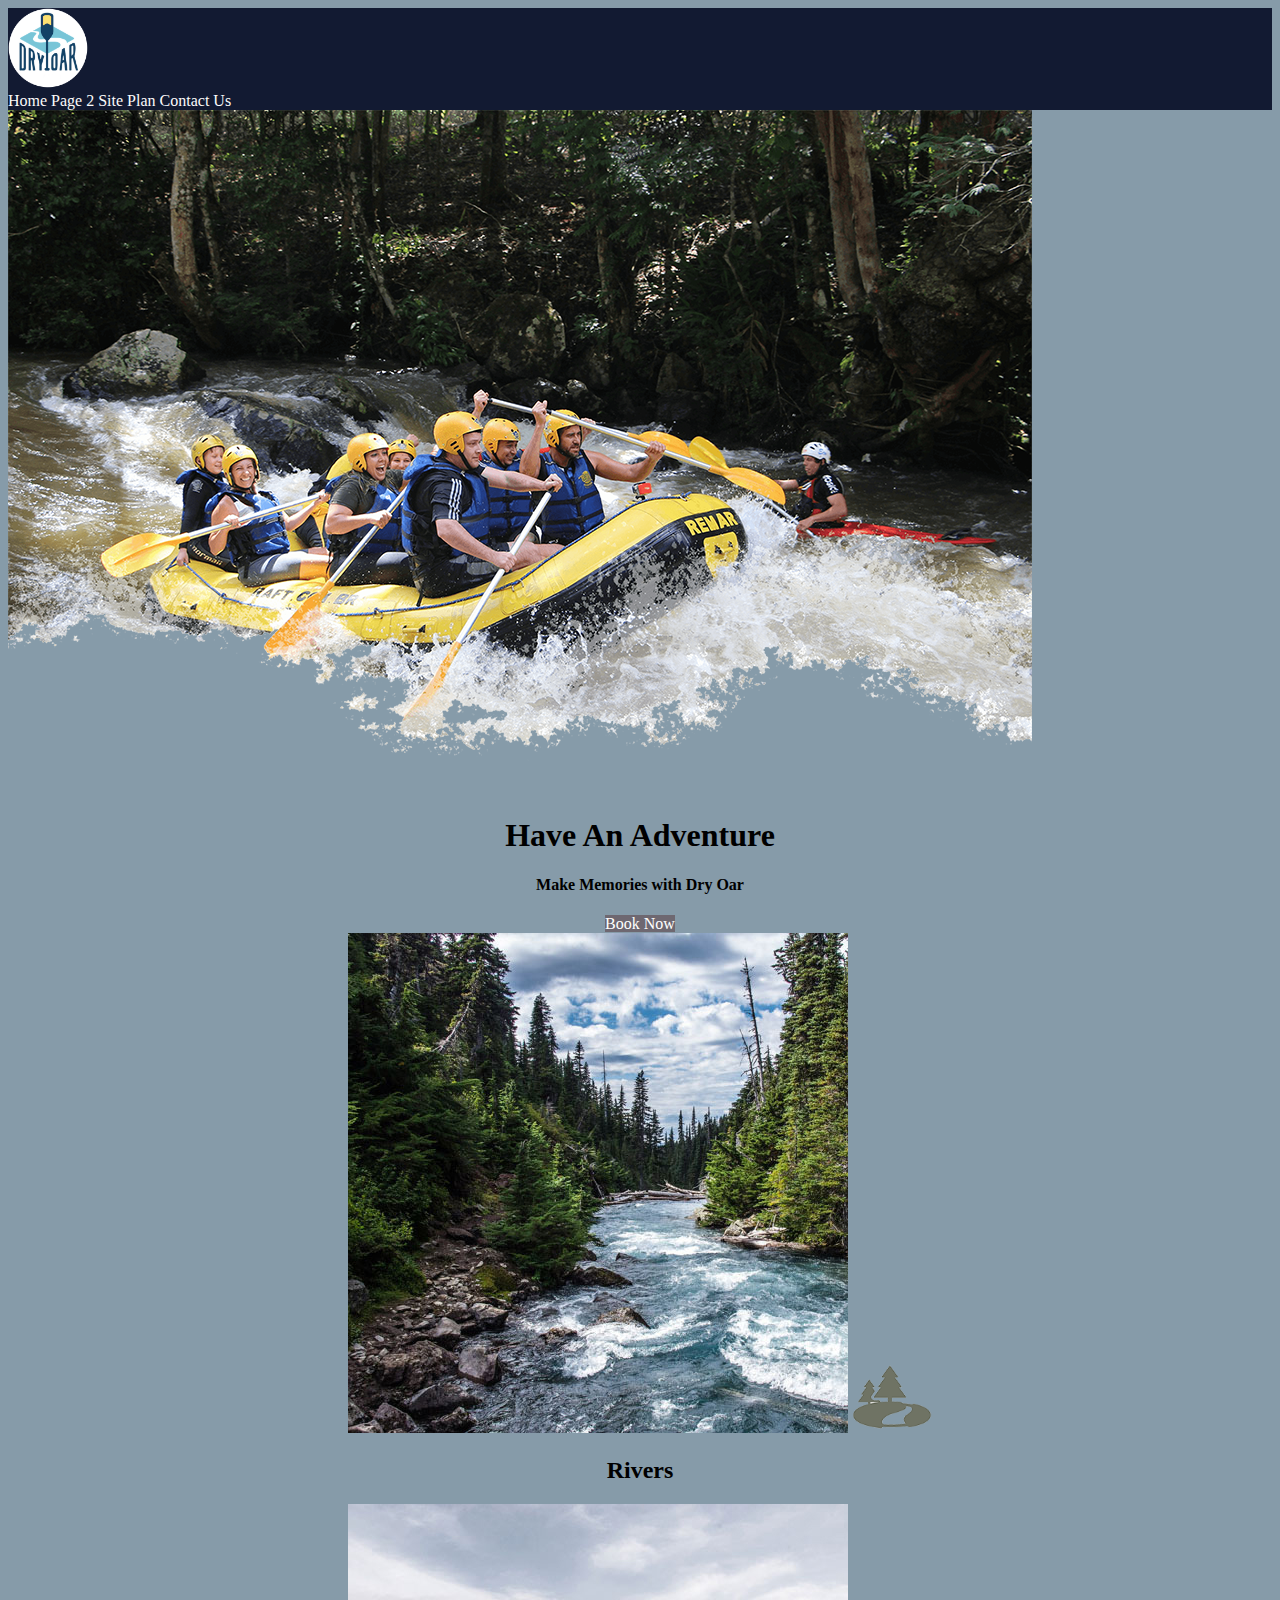
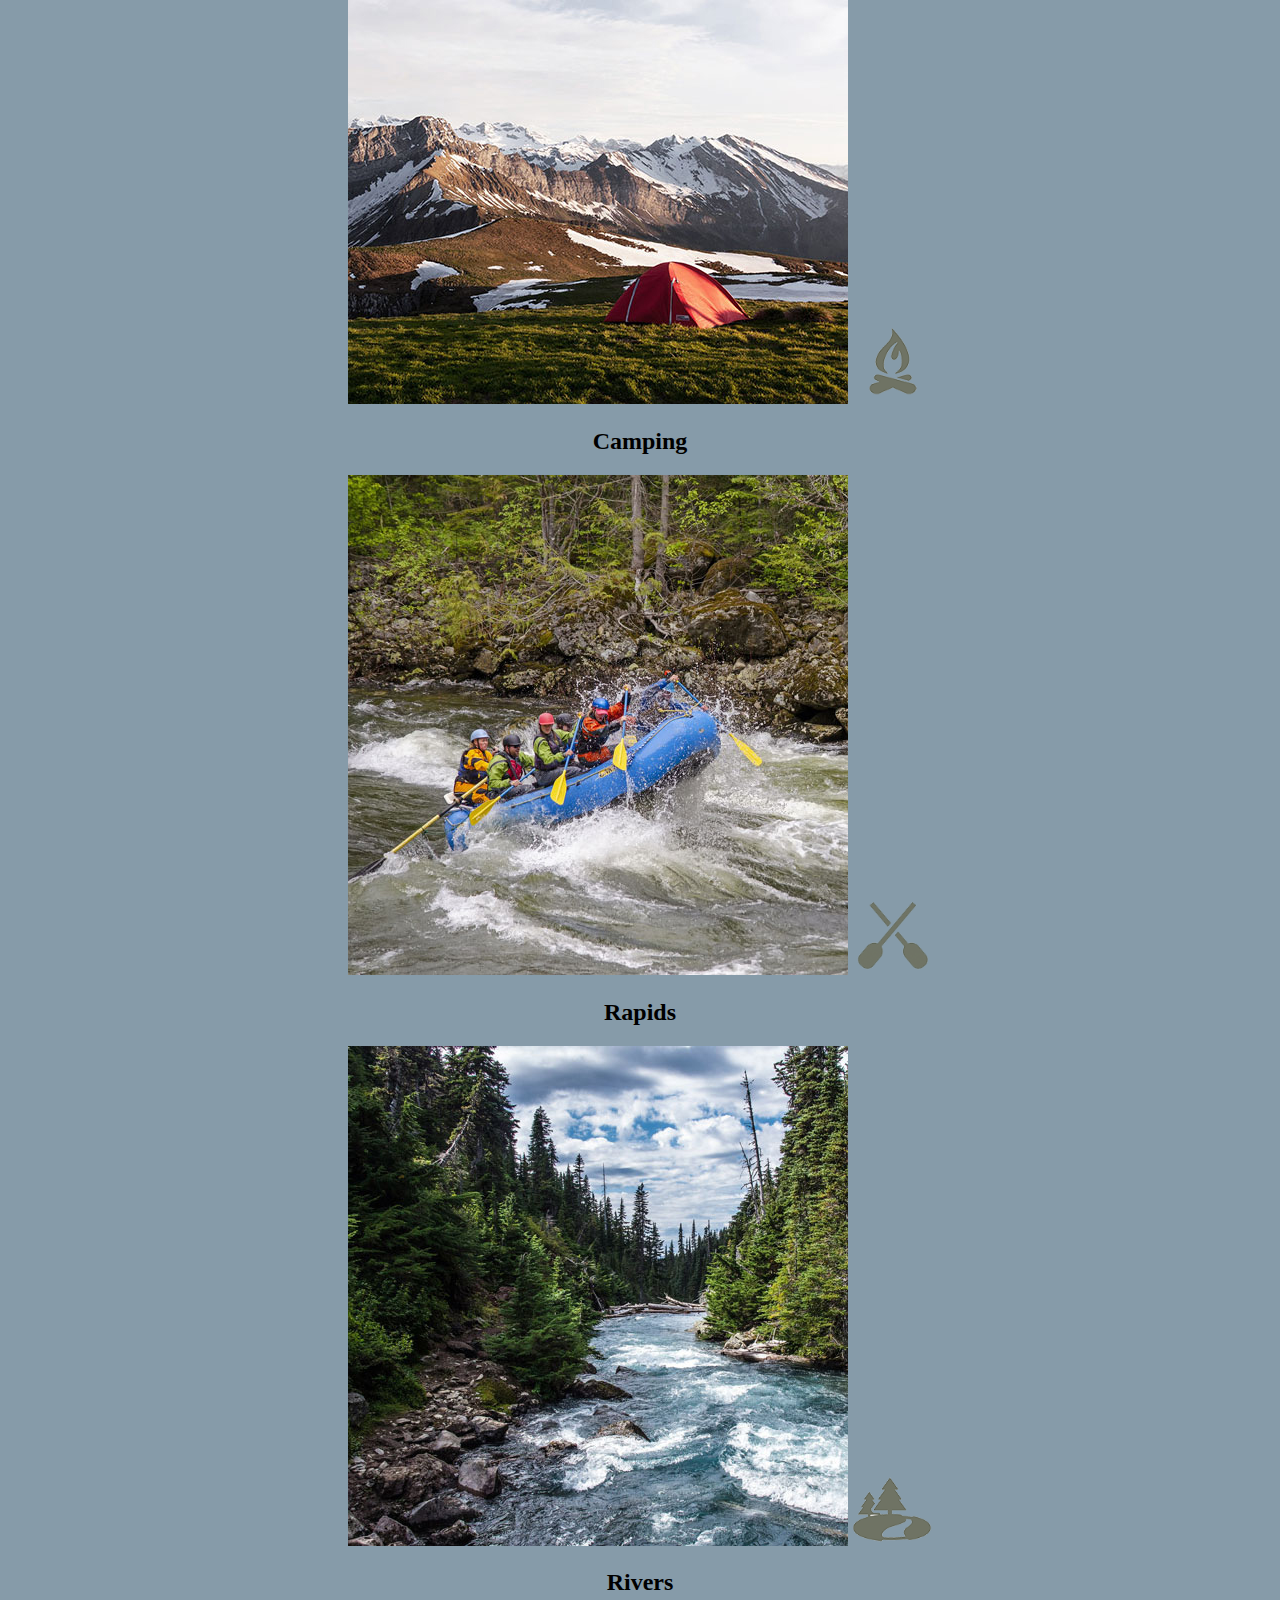
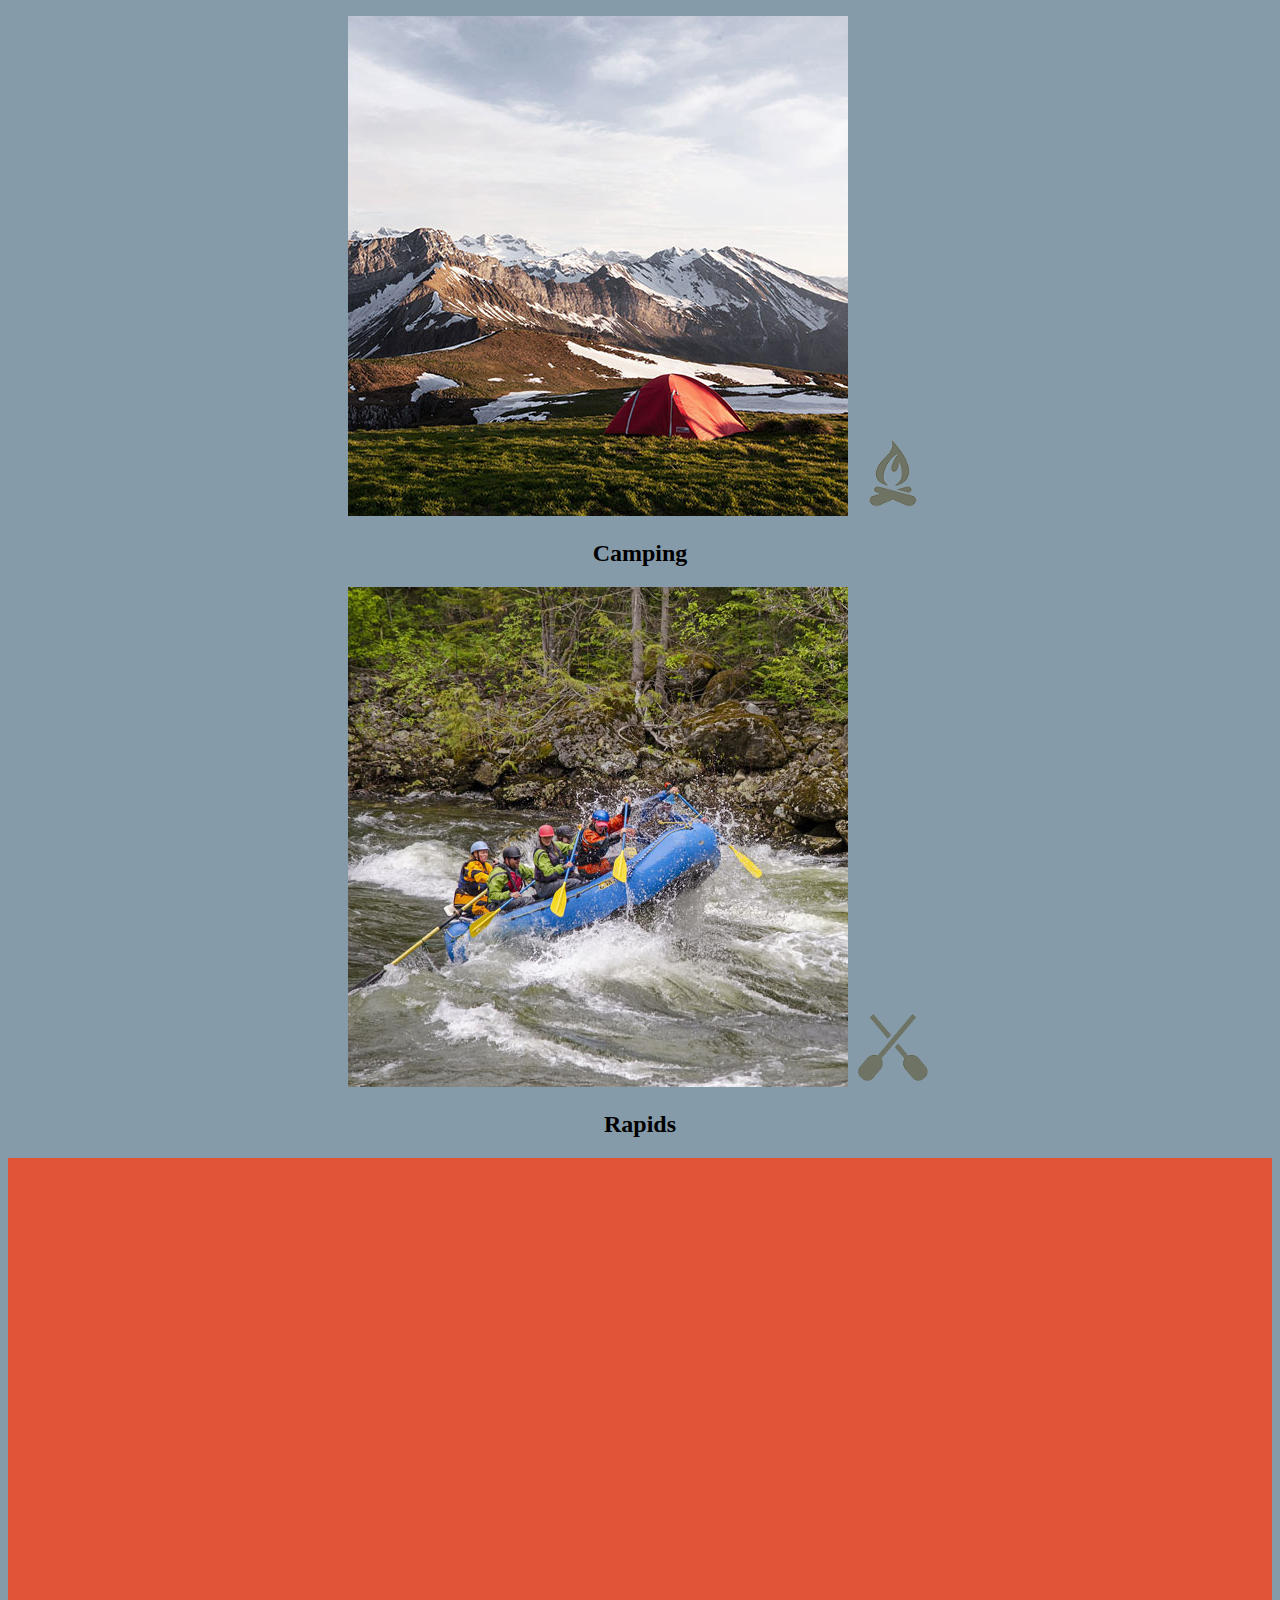
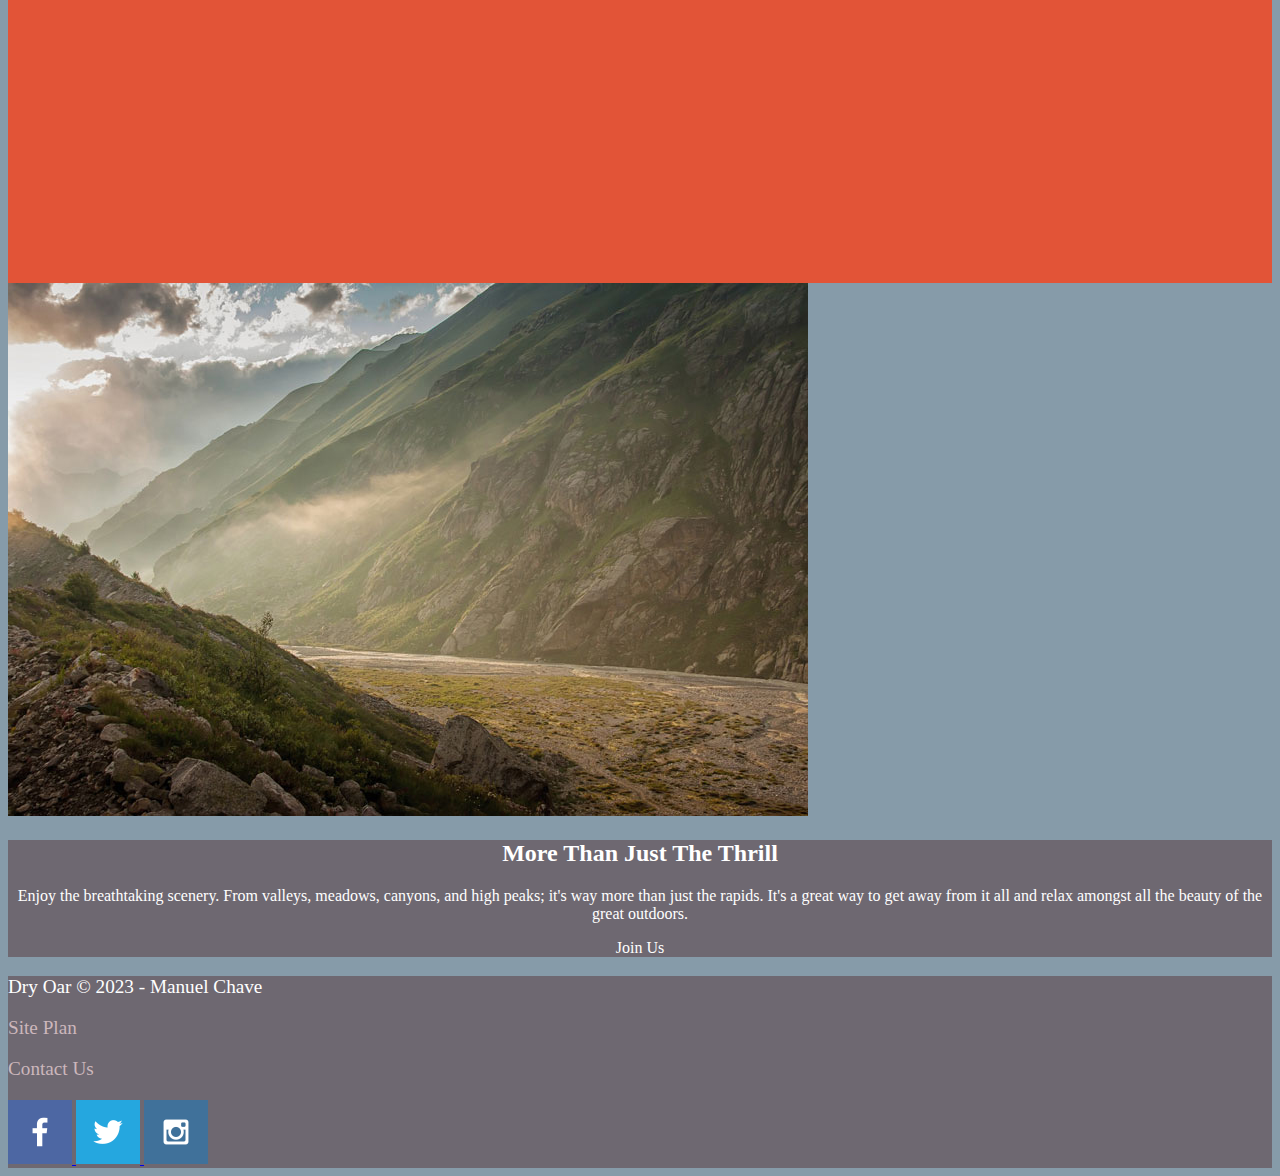
==== wwr/index.html @ c089b88a "add same conten at html and css" ====
<!DOCTYPE html>
<html lang="en">
<head>
    <meta charset="UTF-8">
    <meta http-equiv="X-UA-Compatible" content="IE=edge">
    <meta name="viewport" content="width=device-width, initial-scale=1.0">
    <title> Whitewater Rafting Vacations | Dry Oar Boating | Home </title>
    <link rel="stylesheet" href="styles/style.css">
</head>
<body>
   
        <div id="content">
        <!-- Header and nav -->
<header>
    <a id="logo_link" href="index.html">
        <img class="logo" src="images/logo.png" alt="Dry Oar Logo">
    </a>
    <nav>
        <a href="index.html">Home</a>
        <a href="#">Page 2</a>
        <a href="site-plan-rafting.html">Site Plan</a>
        <a href="contactus.html">Contact Us</a>
    </nav>
</header>
                        <!-- hero section -->
<div id="hero">
    <div id="hero-box">
        <img id="hero-img" src="images/hero.png" alt="People enjoying white water rafting">
    </div>

    <section id="hero-msg">
        <h1 class="home-title">Have An Adventure</h1>
        <h4>Make Memories with Dry Oar </h4>
        <div class='button-box'>
            <a class='book' href="contactus.html">Book Now</a>
        </div>
    </section>
</div>
               <!-- main cards and grids -->
<main class="home-grid">  
    <section class="rivers-card">
        <img class="card-img" src="images/rivers.jpg" alt="river in forest">
        <img class="icon" src="images/river_icon.png" alt="river icon">
        <h2>Rivers</h2>
    </section>
    <section class="camping-card">
        <img class="card-img" src="images/camping.jpg" alt="tent in mountains">
        <img class="icon" src="images/fire_icon.png" alt="fire icon">
        <h2>Camping</h2>
    </section>
    <section class="rapids-card">
        <img class="card-img" src="images/rapids.jpg" alt="rafting boat">
        <img class="icon" src="images/oars.png" alt="oars icon">
        <h2>Rapids</h2>
    </section>
</main>
<!-- Below the card sections we will have an <img> and a <section> containing an <h2>, <p>, and <a> with the classes and attributes as shown below:

Again, feel free to change the title, paragraph, and button to say whatever you want it to. -->

                                   <!-- main cards and grids -->
<main class="home-grid">
    <section class="rivers-card">
        <img class="card-img" src="images/rivers.jpg" alt="river in forest">
        <img class="icon" src="images/river_icon.png" alt="river icon">
        <h2>Rivers</h2>
    </section>
    <section class="camping-card">
        <img class="card-img" src="images/camping.jpg" alt="tent in mountains">
        <img class="icon" src="images/fire_icon.png" alt="fire icon">
        <h2>Camping</h2>
    </section>
    <section class="rapids-card">
        <img class="card-img" src="images/rapids.jpg" alt="rafting boat">
        <img class="icon" src="images/oars.png" alt="oars icon">
        <h2>Rapids</h2>
    </section>
    <div id="background"></div>
    <img class="mountains" src="images/mountains.jpg" alt="Misty mountains">
    <section class="msg">
        <h2>More Than Just The Thrill</h2>
        <p>Enjoy the breathtaking scenery. From valleys, meadows, canyons, and high peaks; it's way more than just the rapids. It's a great way to get away from it all and relax amongst all the beauty of the great outdoors. </p>
        <a class='join' href="rivers.html">Join Us</a>
    </section>
</main>
              <!-- Section of footer -->
<footer>
    <p>Dry Oar &copy; 2023 - Manuel Chave</p>
    <p><a href="site-plan-rafting.html">Site Plan</a></p>
    <p><a href="contactus.html">Contact Us</a></p>
    <div class="social">
        <a href="https://web.facebook.com/profile.php?id=100006195347376" target="_blank">
            <img src="images/facebook.png" alt="fb icon">
        </a>
        <a href="https://twitter.com/ManuelChave23" target="_blank">
            <img src="images/twitter.png" alt="twitter icon">
        </a>
        <a href="https://www.instagram.com/manuel_saeny/" target="_blank">
            <img src="images/instagram.png" alt="instagram icon">
        </a>
    </div>
</footer>
 </div>               
</body>
</html>
---- wwr/styles/style.css ----
/* body section */
body{
    background-color: #869ba9;
}
/* header nava section */
header{
    background-color: #121a32;
}
nav{
    color: white;
}
nav a{
    text-align: center;
    color: #fcfbfb;
    text-decoration: none;
}
nav a:hover{
    background-color:#e25437;
}
.logo{
    width: 80px;
}
                  /* hero  and main  section*/
nav a ,#hero-msg h1, #hero-msg h4 ,.button-box ,main section{
                    text-align: center;
                }                 
.icon{
    width: 80px;
}
#hero-msg h4{

}

.book{
    text-decoration: none;
    color: white;
    background-color: #6e6871;
}
.book:hover{
    background-color: #e25437;
}

.join{
    text-decoration: none;
    color: white;
    background-color: #6e6871;
}
.join:hover{
    background-color: #e25437;
}
.msg{
    background-color: #6e6871;
    color: white;
}

#content{
    max-width: 1600px;
    margin: 0 auto;
}
nav a ,#hero-msg h1, #hero-msg h4 ,.button-box ,main section{
    text-align: center;
}

#background{
    height: 725px;
    background-color: #e25437;
}



                             /* Footer Section */
footer{
    background-color: #6e6871;
    color: white;
}
footer p{
    font-size: 1.2em;
}
footer p a{
    text-decoration: none;
    color:#ccb7bc;
}
footer p a:hover{
    text-decoration: underline;
}
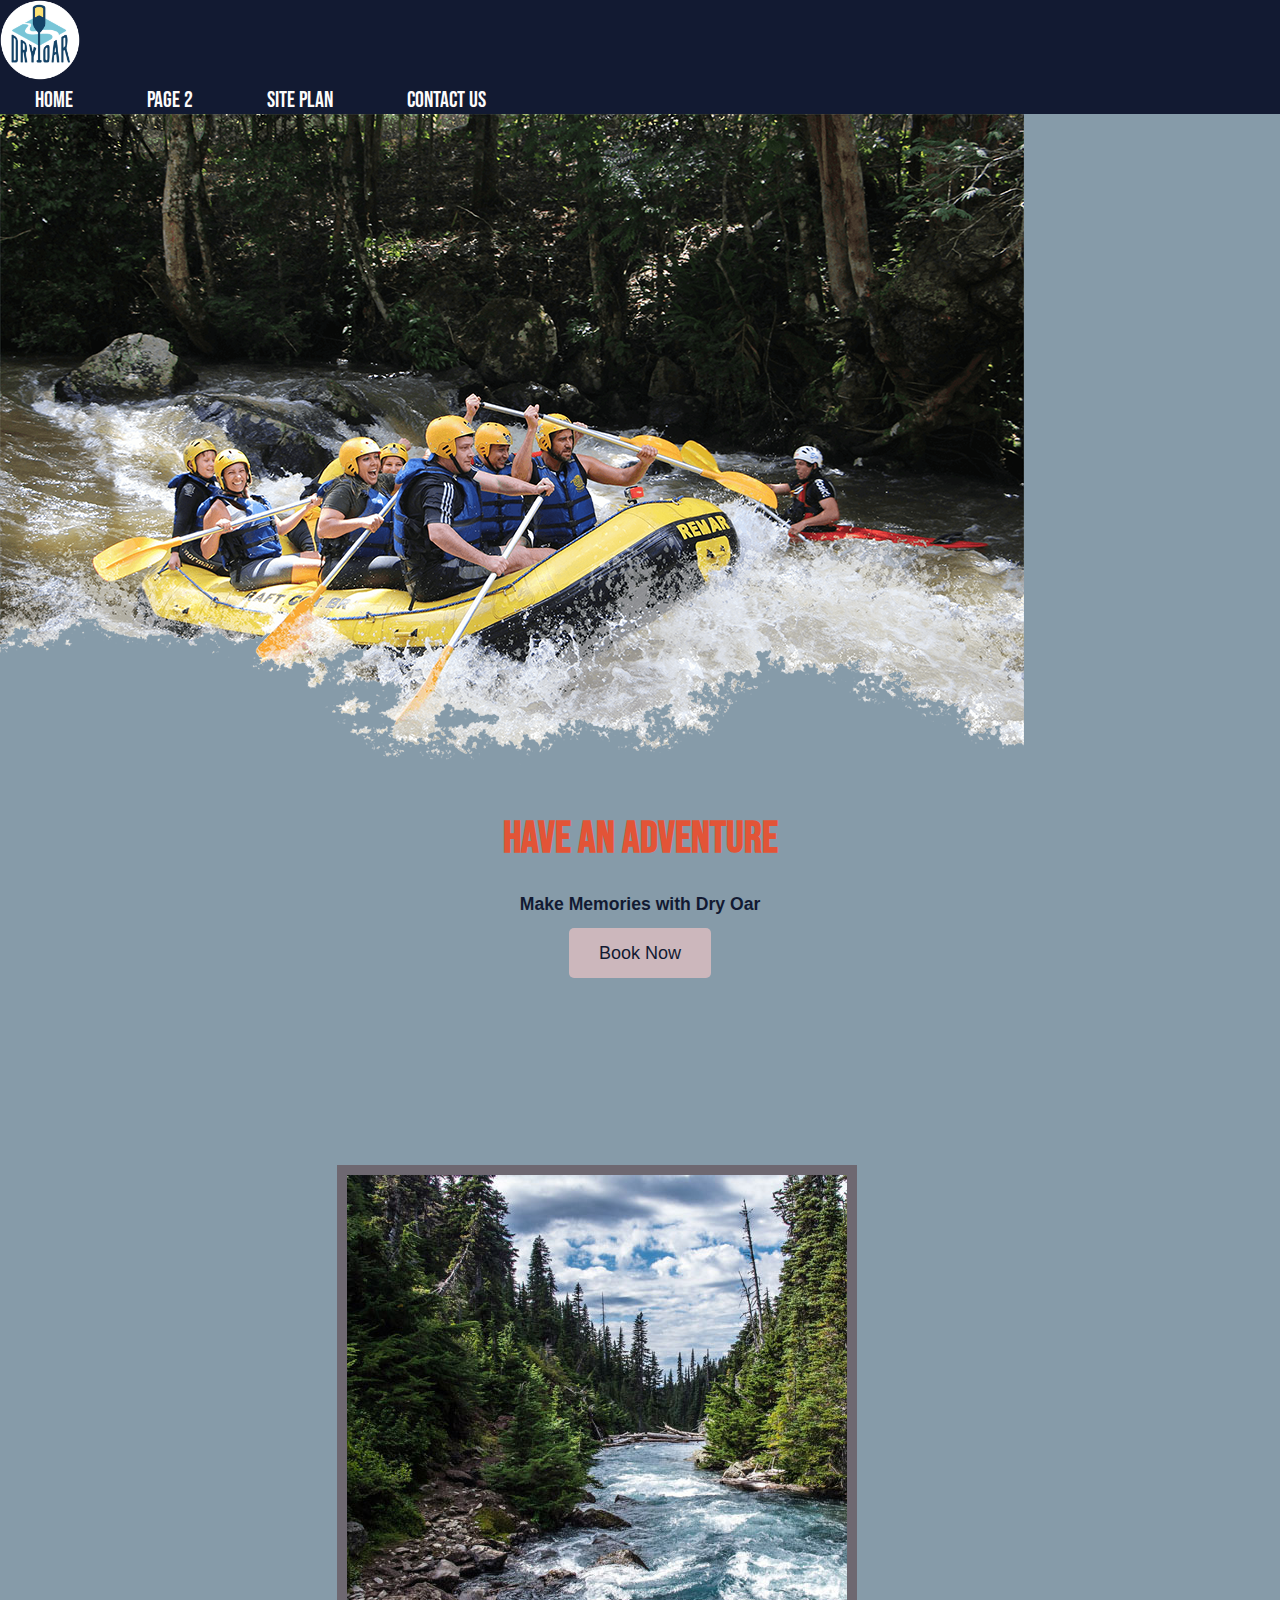
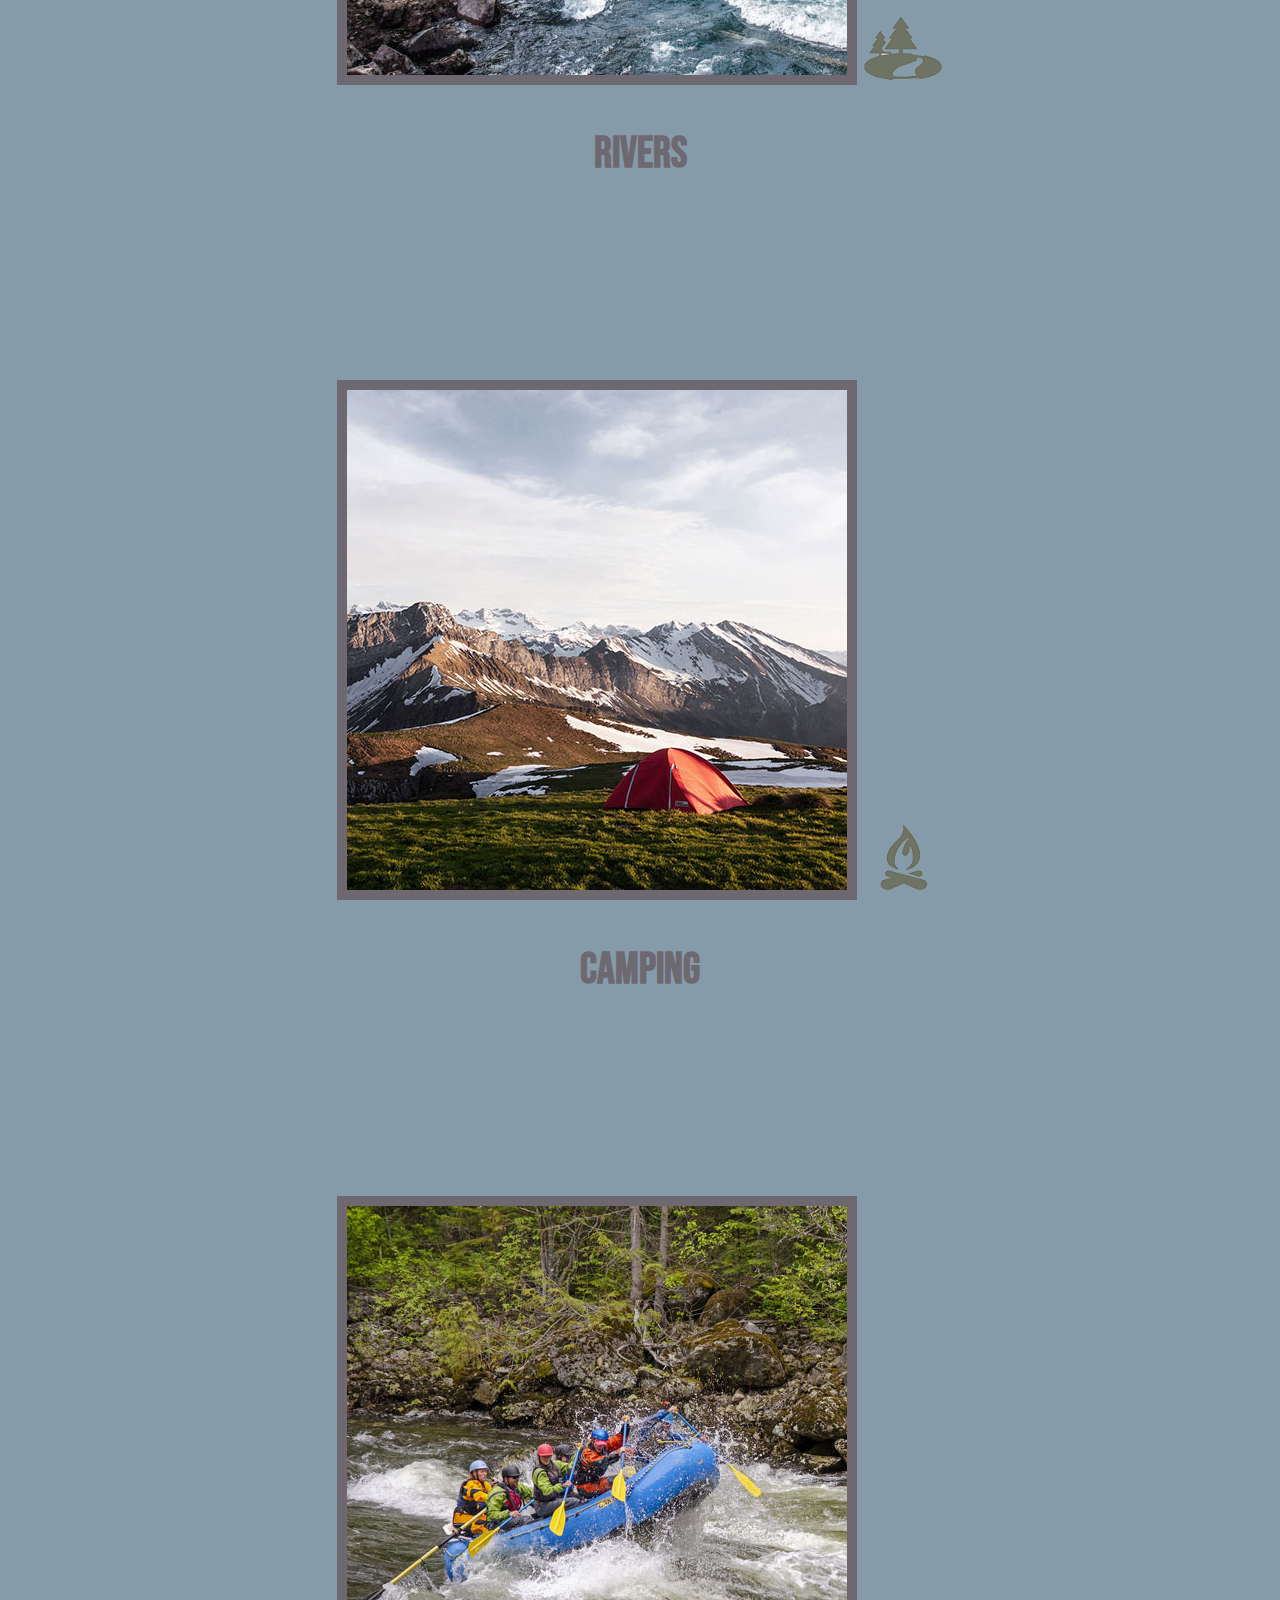
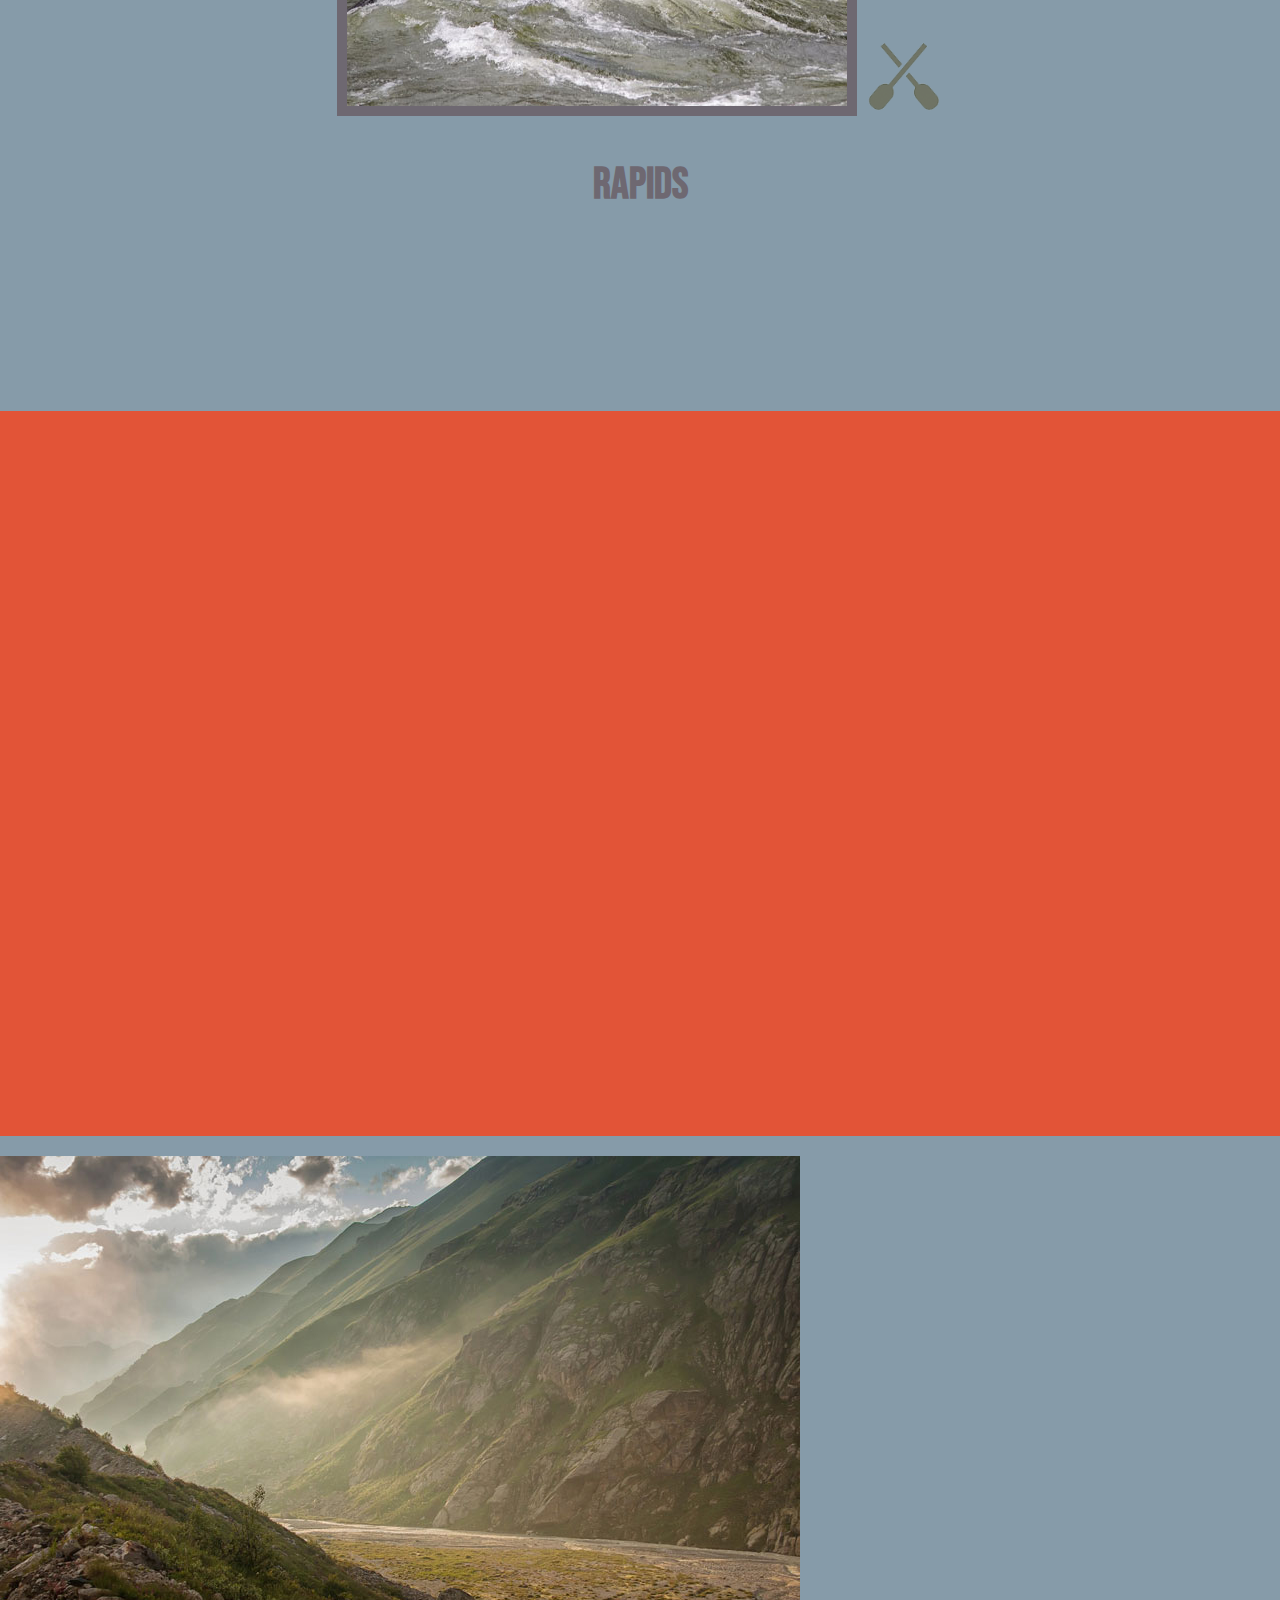
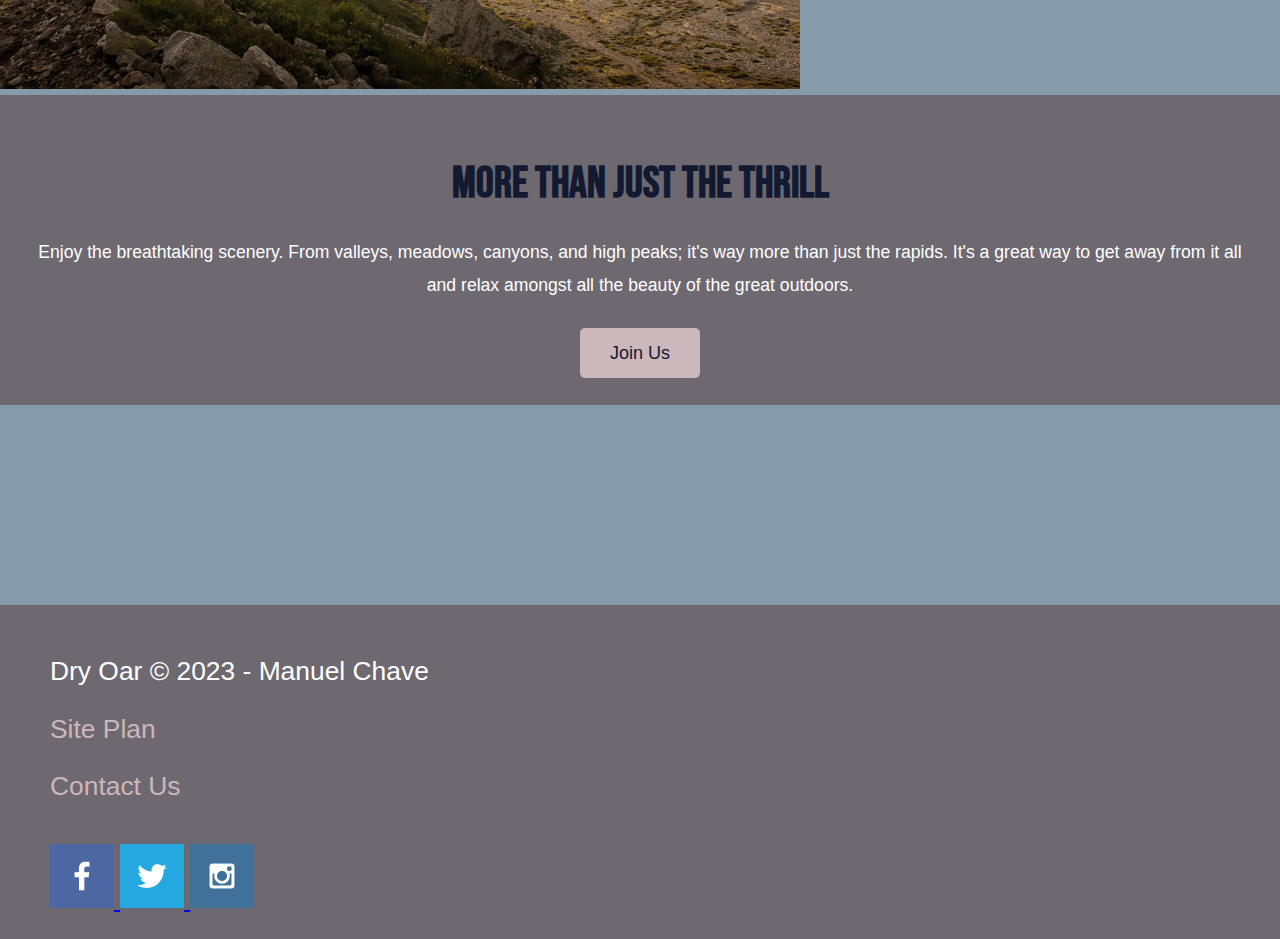
==== commit 07b945b9: "added same html and css code" ====
--- a/wwr/index.html
+++ b/wwr/index.html
@@ -18,7 +18,7 @@
     <nav>
         <a href="index.html">Home</a>
         <a href="#">Page 2</a>
-        <a href="site-plan-rafting.html">Site Plan</a>
+        <a href="site-plan-rafting.html" target="_blank">Site Plan</a>
         <a href="contactus.html">Contact Us</a>
     </nav>
 </header>
@@ -36,24 +36,7 @@
         </div>
     </section>
 </div>
-               <!-- main cards and grids -->
-<main class="home-grid">  
-    <section class="rivers-card">
-        <img class="card-img" src="images/rivers.jpg" alt="river in forest">
-        <img class="icon" src="images/river_icon.png" alt="river icon">
-        <h2>Rivers</h2>
-    </section>
-    <section class="camping-card">
-        <img class="card-img" src="images/camping.jpg" alt="tent in mountains">
-        <img class="icon" src="images/fire_icon.png" alt="fire icon">
-        <h2>Camping</h2>
-    </section>
-    <section class="rapids-card">
-        <img class="card-img" src="images/rapids.jpg" alt="rafting boat">
-        <img class="icon" src="images/oars.png" alt="oars icon">
-        <h2>Rapids</h2>
-    </section>
-</main>
+
 <!-- Below the card sections we will have an <img> and a <section> containing an <h2>, <p>, and <a> with the classes and attributes as shown below:
 
 Again, feel free to change the title, paragraph, and button to say whatever you want it to. -->
@@ -75,7 +58,9 @@
         <img class="icon" src="images/oars.png" alt="oars icon">
         <h2>Rapids</h2>
     </section>
+
     <div id="background"></div>
+
     <img class="mountains" src="images/mountains.jpg" alt="Misty mountains">
     <section class="msg">
         <h2>More Than Just The Thrill</h2>
--- a/wwr/styles/style.css
+++ b/wwr/styles/style.css
@@ -1,10 +1,18 @@
+@import url('https://fonts.googleapis.com/css2?family=Bebas+Neue&display=swap');
+
+  
   /* body section */
 body{
     background-color: #869ba9;
+    font-family: Verdana, Geneva, Tahoma, sans-serif;
+    font-size: 22px;
+    margin: 0;
+    padding: 0;
 }
 /* header nava section */
 header{
     background-color: #121a32;
+    font-family: 'Bebas Neue', cursive;
 }
 nav{
     color: white;
@@ -13,6 +21,8 @@
     text-align: center;
     color: #fcfbfb;
     text-decoration: none;
+    padding: 35px;
+
 }
 nav a:hover{
     background-color:#e25437;
@@ -20,37 +30,66 @@
 .logo{
     width: 80px;
 }
+#logo_link{
+    padding-top: 5px;
+}
                   /* hero  and main  section*/
 nav a ,#hero-msg h1, #hero-msg h4 ,.button-box ,main section{
                     text-align: center;
-                }                 
+                }  
+  .rivers-card, .camping-card, .rapids-card{
+    margin: 200px 0;
+  } 
+  .card-img{
+    border: 10px solid #6e6871;
+  }                             
 .icon{
     width: 80px;
+    padding-top: 10px;
 }
 #hero-msg h4{
-
+    color: #121a32;
+    font-size: .8em;
 }
-
-.book{
+main section h2{
+    font-family: 'Bebas Neue', cursive ;
+    font-size: 2em;
+    color:#6e6871;
+}
+.home-title{
+    font-family:'Bebas Neue', cursive; 
+    font-size: 2em;
+    margin-top: 10px;
+    color:#e25437;
+}
+.book, .join{
     text-decoration: none;
-    color: white;
-    background-color: #6e6871;
+    color: #121a32;
+    background-color: #ccb7bc;
+    font-size: 18px;
+    margin-top: 50px;
+    padding: 15px 30px;
+    border-radius: 5px;
 }
 .book:hover{
     background-color: #e25437;
 }
 
-.join{
-    text-decoration: none;
-    color: white;
-    background-color: #6e6871;
-}
 .join:hover{
     background-color: #e25437;
 }
 .msg{
     background-color: #6e6871;
     color: white;
+    line-height: 1.5em;
+    padding: 35px;
+}
+.msg h2{
+    color: #121a32;
+}
+.msg p{
+    font-size: .8em;
+    padding-bottom: 15px;
 }
 
 #content{
@@ -60,10 +99,13 @@
 nav a ,#hero-msg h1, #hero-msg h4 ,.button-box ,main section{
     text-align: center;
 }
-
+main section img {
+    box-sizing: border-box;
+}
 #background{
     height: 725px;
     background-color: #e25437;
+    margin-bottom: 20px;
 }
 
 
@@ -72,6 +114,8 @@
 footer{
     background-color: #6e6871;
     color: white;
+    padding: 25px 50px;
+    margin-top: 200px;
 }
 footer p{
     font-size: 1.2em;
@@ -83,5 +127,8 @@
 footer p a:hover{
     text-decoration: underline;
 }
+footer .social img{
+    padding-top: 15px;
+}
 
 
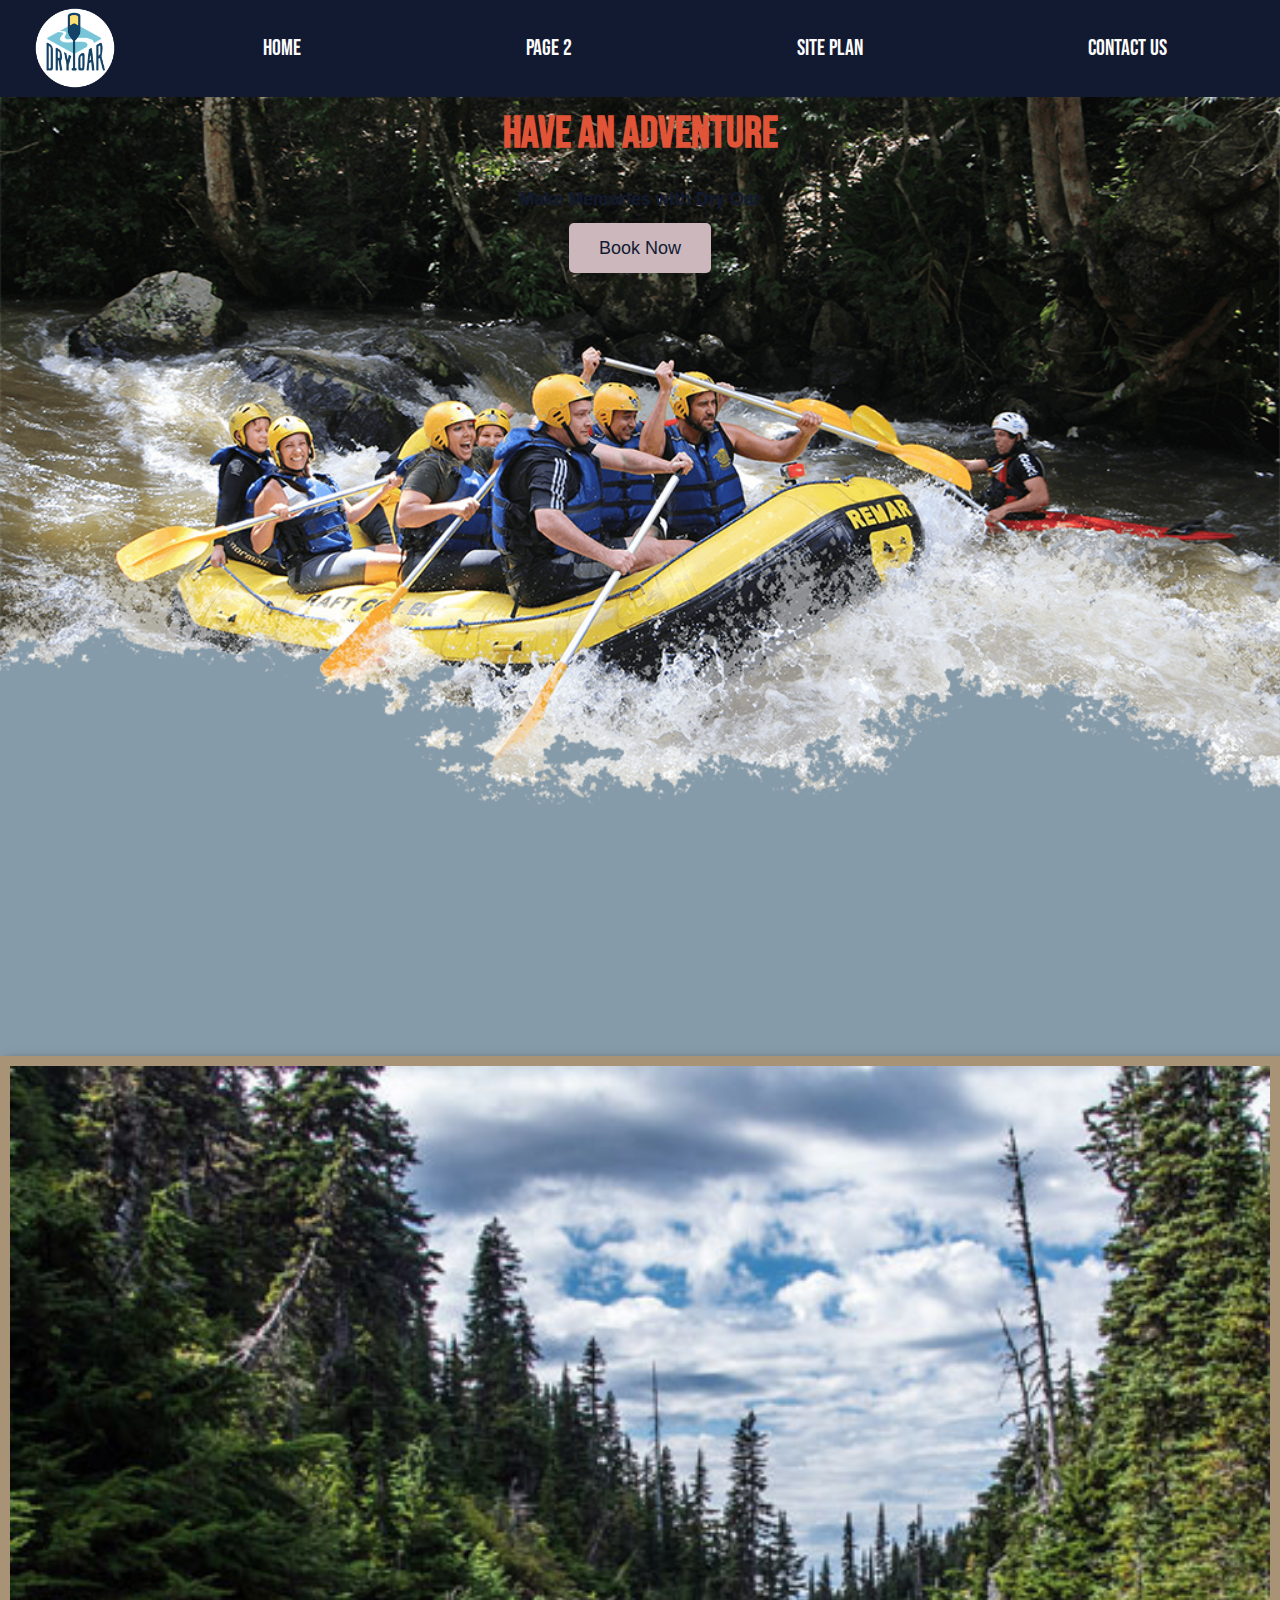
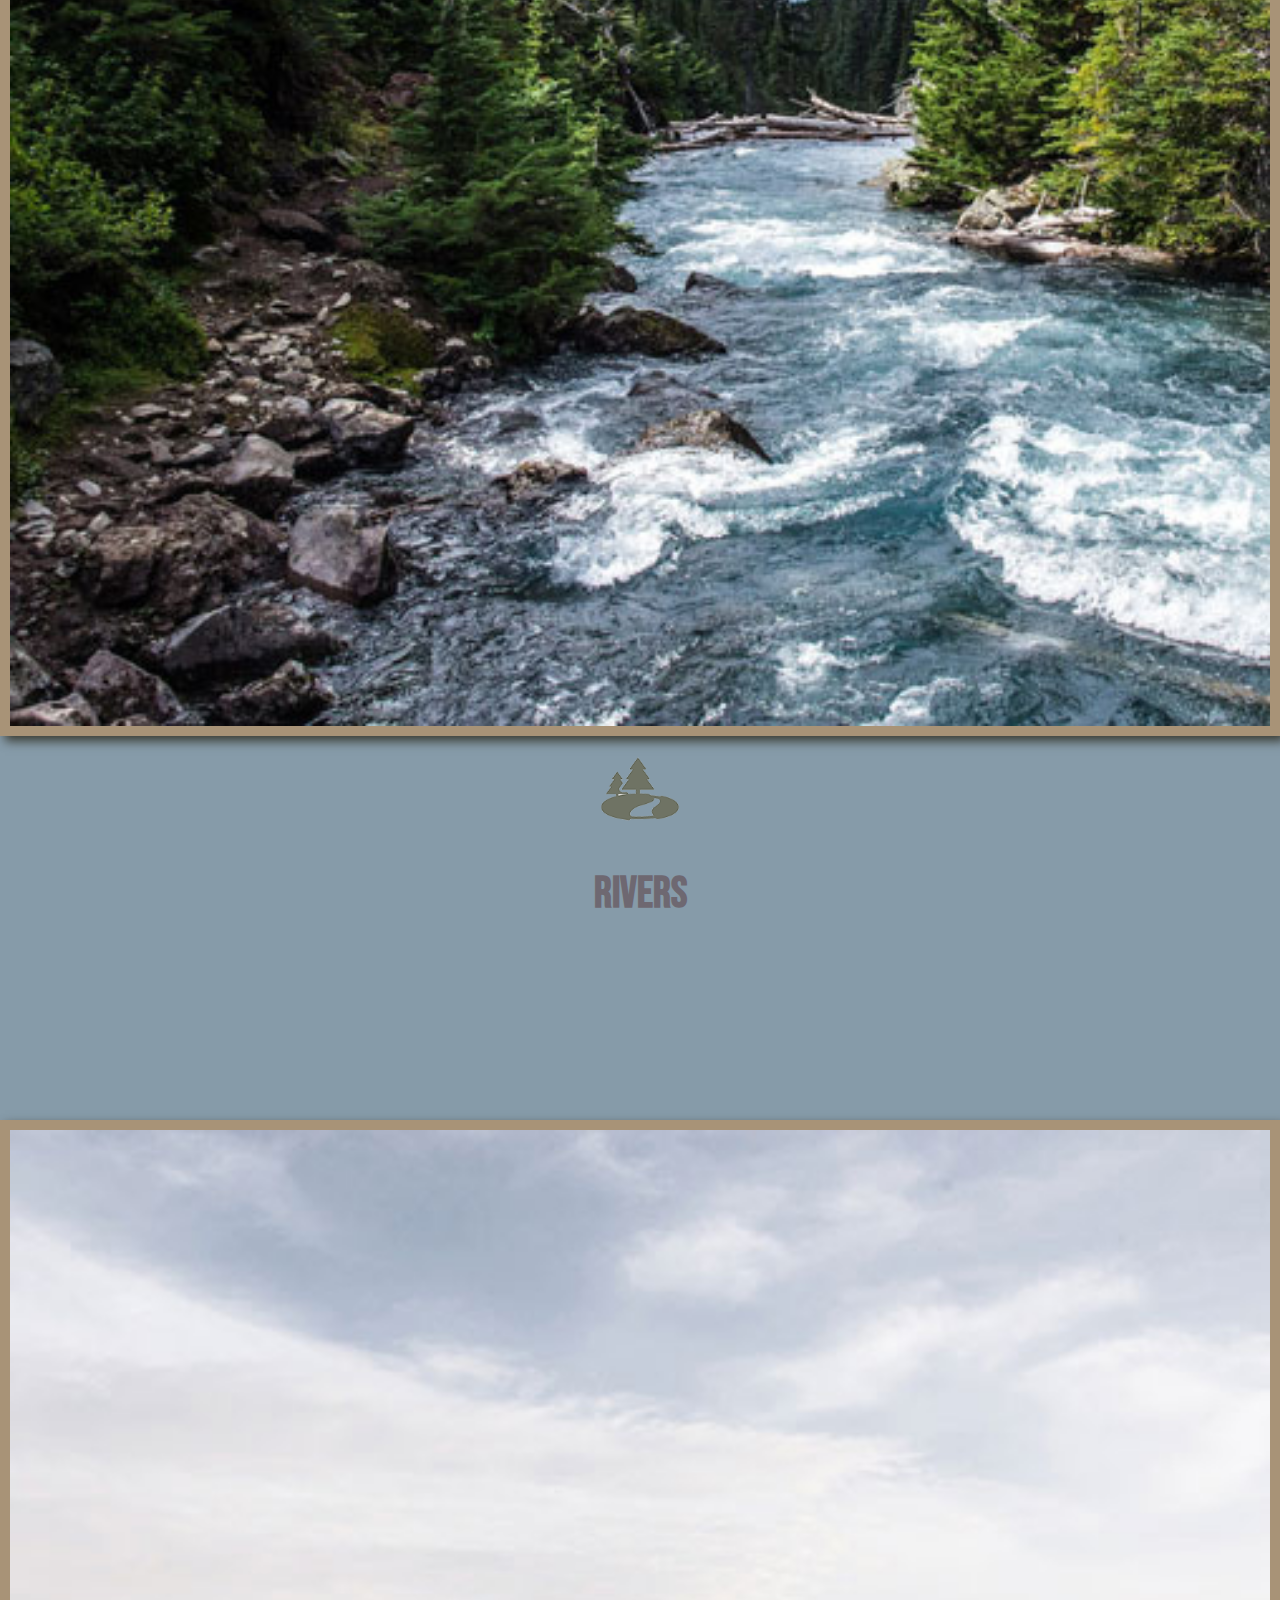
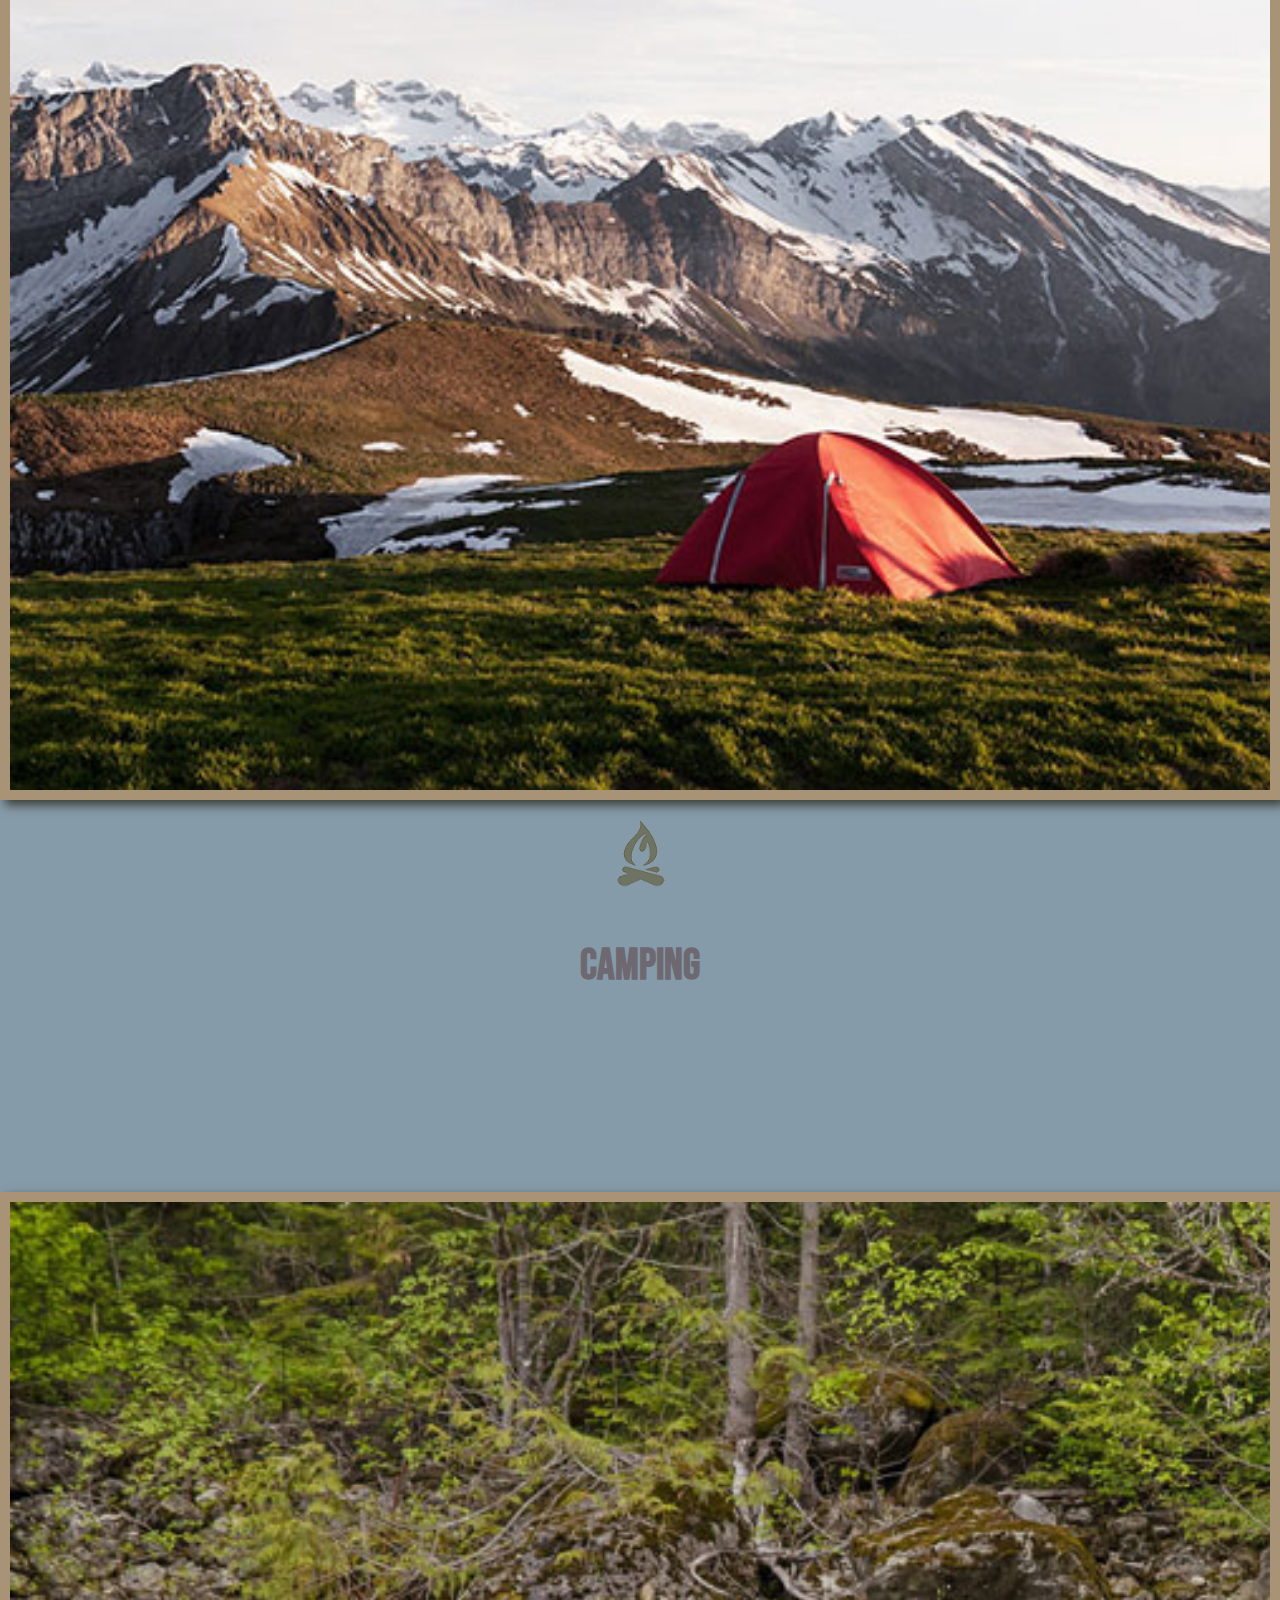
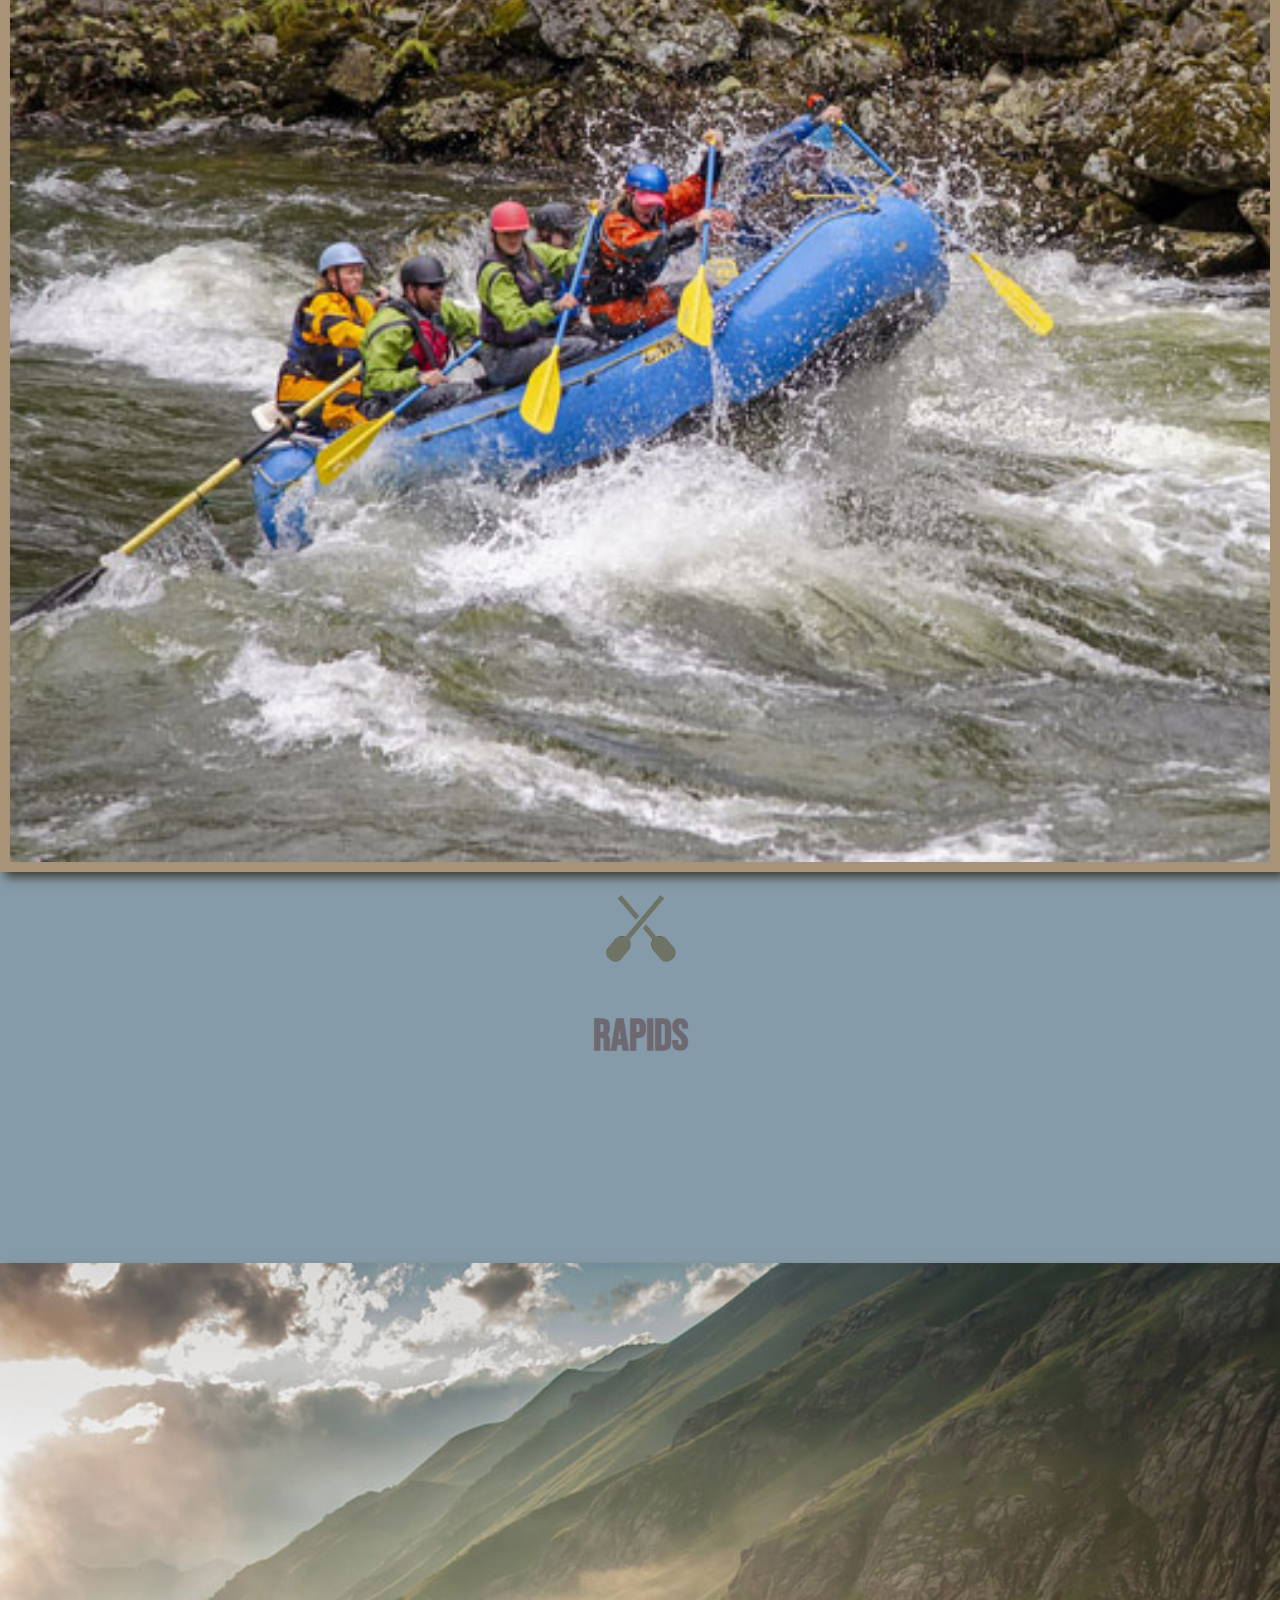
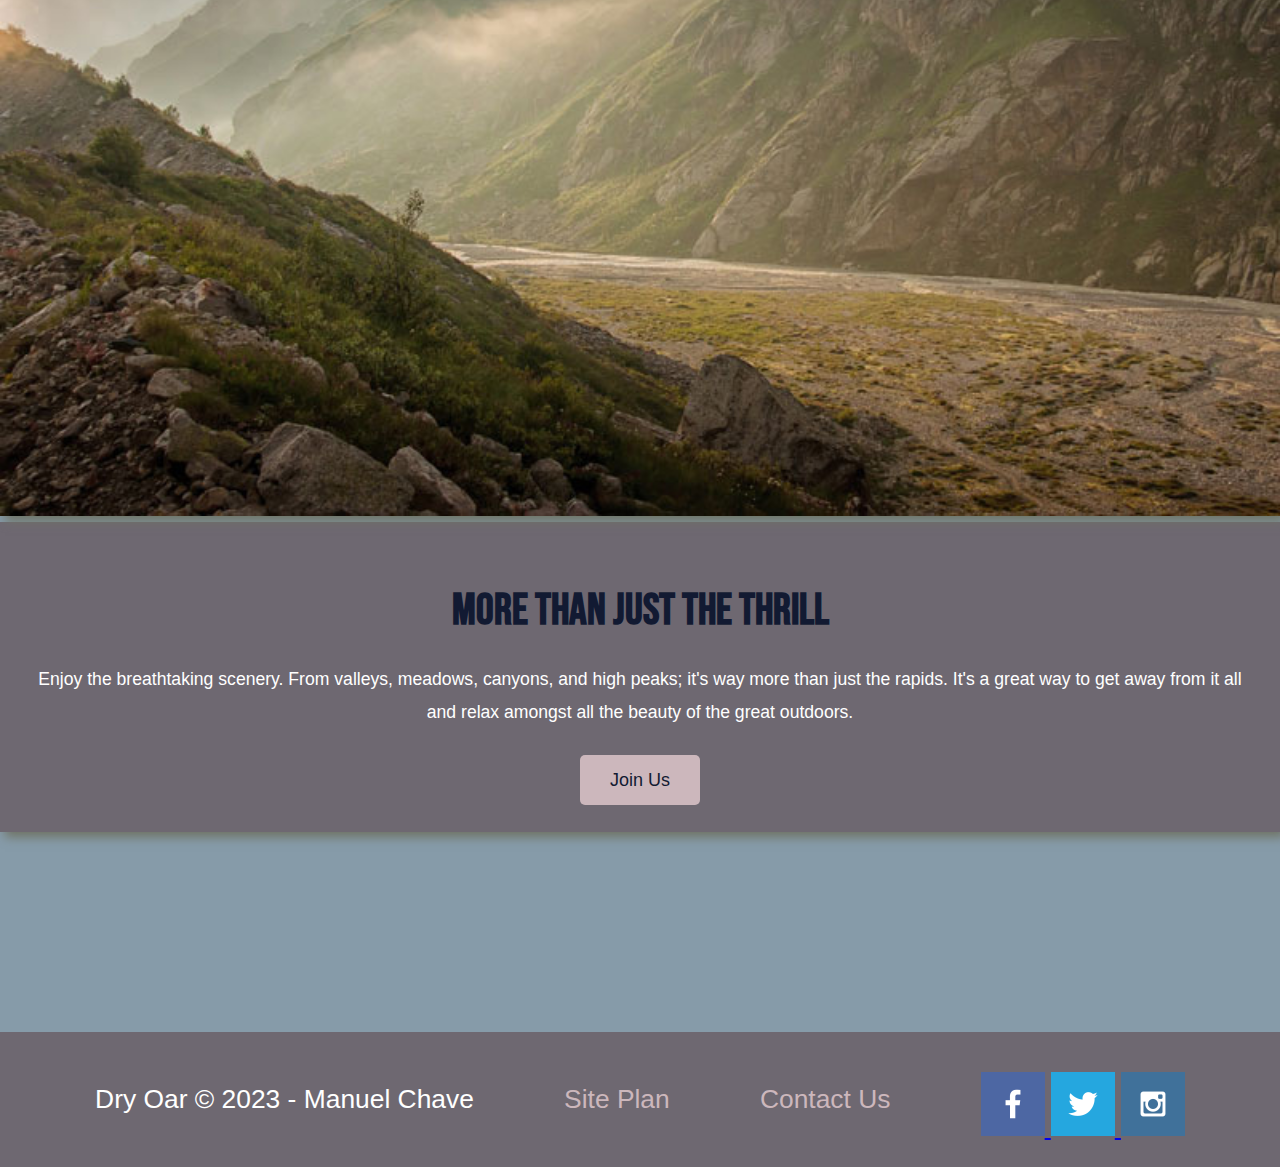
==== commit 58a7c30f: "added same new project img and atualization of index" ====
--- a/wwr/index.html
+++ b/wwr/index.html
@@ -6,6 +6,7 @@
     <meta name="viewport" content="width=device-width, initial-scale=1.0">
     <title> Whitewater Rafting Vacations | Dry Oar Boating | Home </title>
     <link rel="stylesheet" href="styles/style.css">
+    
 </head>
 <body>
    
@@ -48,31 +49,35 @@
         <img class="icon" src="images/river_icon.png" alt="river icon">
         <h2>Rivers</h2>
     </section>
+
     <section class="camping-card">
         <img class="card-img" src="images/camping.jpg" alt="tent in mountains">
         <img class="icon" src="images/fire_icon.png" alt="fire icon">
         <h2>Camping</h2>
     </section>
+
     <section class="rapids-card">
         <img class="card-img" src="images/rapids.jpg" alt="rafting boat">
         <img class="icon" src="images/oars.png" alt="oars icon">
         <h2>Rapids</h2>
     </section>
 
-    <div id="background"></div>
 
     <img class="mountains" src="images/mountains.jpg" alt="Misty mountains">
+
     <section class="msg">
         <h2>More Than Just The Thrill</h2>
         <p>Enjoy the breathtaking scenery. From valleys, meadows, canyons, and high peaks; it's way more than just the rapids. It's a great way to get away from it all and relax amongst all the beauty of the great outdoors. </p>
         <a class='join' href="rivers.html">Join Us</a>
     </section>
+
 </main>
               <!-- Section of footer -->
 <footer>
     <p>Dry Oar &copy; 2023 - Manuel Chave</p>
     <p><a href="site-plan-rafting.html">Site Plan</a></p>
     <p><a href="contactus.html">Contact Us</a></p>
+    
     <div class="social">
         <a href="https://web.facebook.com/profile.php?id=100006195347376" target="_blank">
             <img src="images/facebook.png" alt="fb icon">
--- a/wwr/styles/style.css
+++ b/wwr/styles/style.css
@@ -13,9 +13,13 @@
 header{
     background-color: #121a32;
     font-family: 'Bebas Neue', cursive;
+    display: grid;
+    grid-template-columns: 150px auto;
 }
 nav{
     color: white;
+    display: flex;
+    justify-content: space-around;
 }
 nav a{
     text-align: center;
@@ -32,6 +36,9 @@
 }
 #logo_link{
     padding-top: 5px;
+    padding-top: 5px;
+    justify-self: center;
+    align-self: center;
 }
                   /* hero  and main  section*/
 nav a ,#hero-msg h1, #hero-msg h4 ,.button-box ,main section{
@@ -47,10 +54,43 @@
     width: 80px;
     padding-top: 10px;
 }
+#hero{
+    display: grid;
+    grid-template-columns: 1fr 3fr 1fr;
+    margin-top: -100px;
+}
+#hero-box{
+    grid-column: 1/4;
+    grid-row: 1/3;
+    z-index: -1;
+}
+
+#hero-msg{
+    grid-column: 2/3;
+    grid-row: 1/2;
+    margin-top: 100px;
+}
 #hero-msg h4{
     color: #121a32;
     font-size: .8em;
 }
+#hero-img{
+    width: 100%;
+}
+
+.card-img, .mountains {
+    width: 100%;
+}
+.card-img{
+    border: 10px solid #a89377;
+    transition: transform .5s;
+    box-shadow: 5px 5px 10px #393b32;
+}
+.card-img:hover {
+    opacity: .6;
+    transform: scale(1.1);
+}
+
 main section h2{
     font-family: 'Bebas Neue', cursive ;
     font-size: 2em;
@@ -83,6 +123,9 @@
     color: white;
     line-height: 1.5em;
     padding: 35px;
+    grid-column: 6/10;
+    grid-row: 6/7;
+    box-shadow: 5px 5px 10px #6f7364;
 }
 .msg h2{
     color: #121a32;
@@ -106,6 +149,13 @@
     height: 725px;
     background-color: #e25437;
     margin-bottom: 20px;
+}
+
+.mountains {
+    width: 100%;
+    grid-column: 2/7;
+    grid-row: 5/8;
+    box-shadow: 5px 5px 10px #6f7364;
 }
 
 
@@ -116,6 +166,9 @@
     color: white;
     padding: 25px 50px;
     margin-top: 200px;
+    display: flex;
+    justify-content: space-around;
+    align-items: center;
 }
 footer p{
     font-size: 1.2em;
@@ -131,4 +184,47 @@
     padding-top: 15px;
 }
 
-
+     /* Midia queres */
+     @media screen and (max-width: 900px) {
+        #hero, .home-grid {
+            display: block;
+            height: auto;
+        }
+        nav, footer {
+            flex-direction: column;
+        }
+        nav a {
+            display: block;
+            padding: 15px;
+        }
+        #hero {
+            margin-top: 0;
+        }
+        #hero-msg {
+            margin-top: 0;
+        }
+        #hero-msg h4 {
+            display: none;
+        }
+        .home-title {
+            font-size: 25px;
+            color: #6f7364;
+        }
+        .rivers-card, .camping-card, .rapids-card { 
+            margin: 50px auto;
+            width: 60%;
+        }
+        #background {
+            display: none;
+        }
+        .mountains, .msg {
+            width: 80%;
+            display: block;
+            margin: 0 auto;
+        }
+        footer {
+            margin-top: 25px;
+        }
+    }
+
+
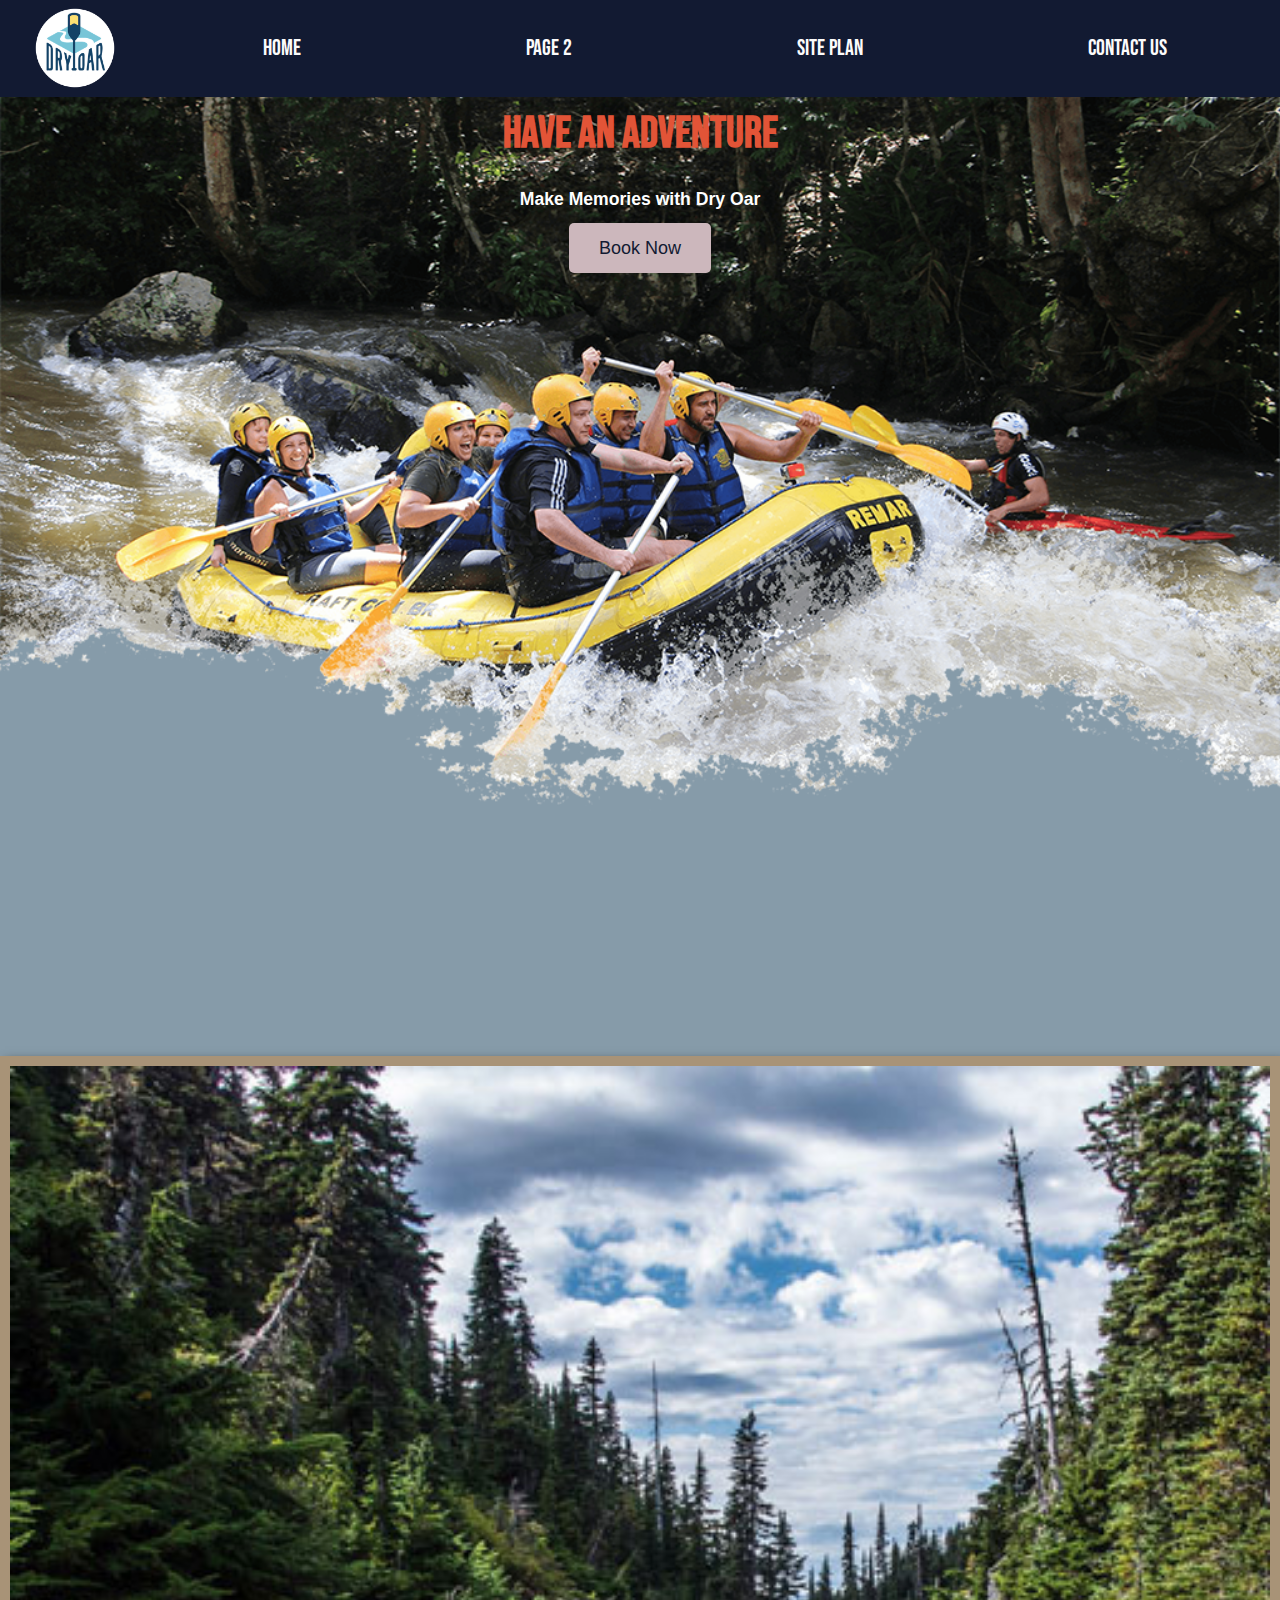
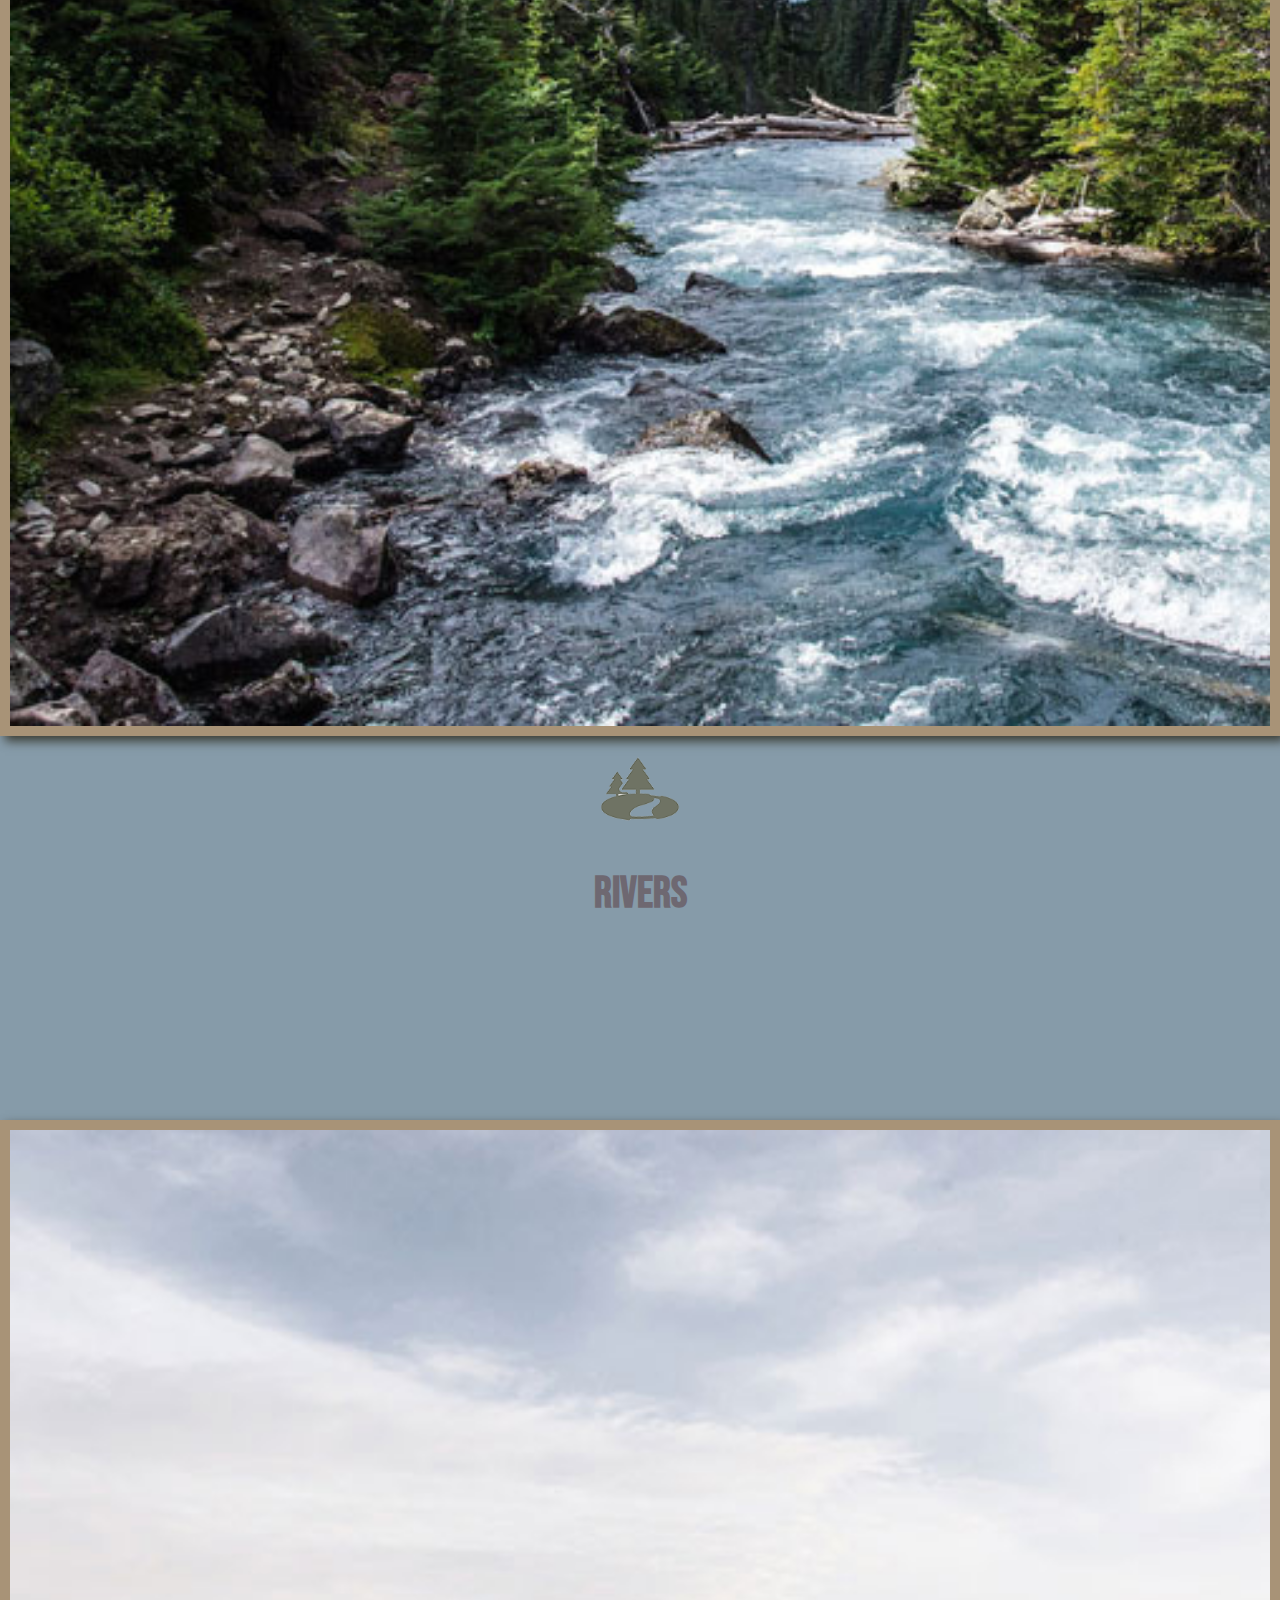
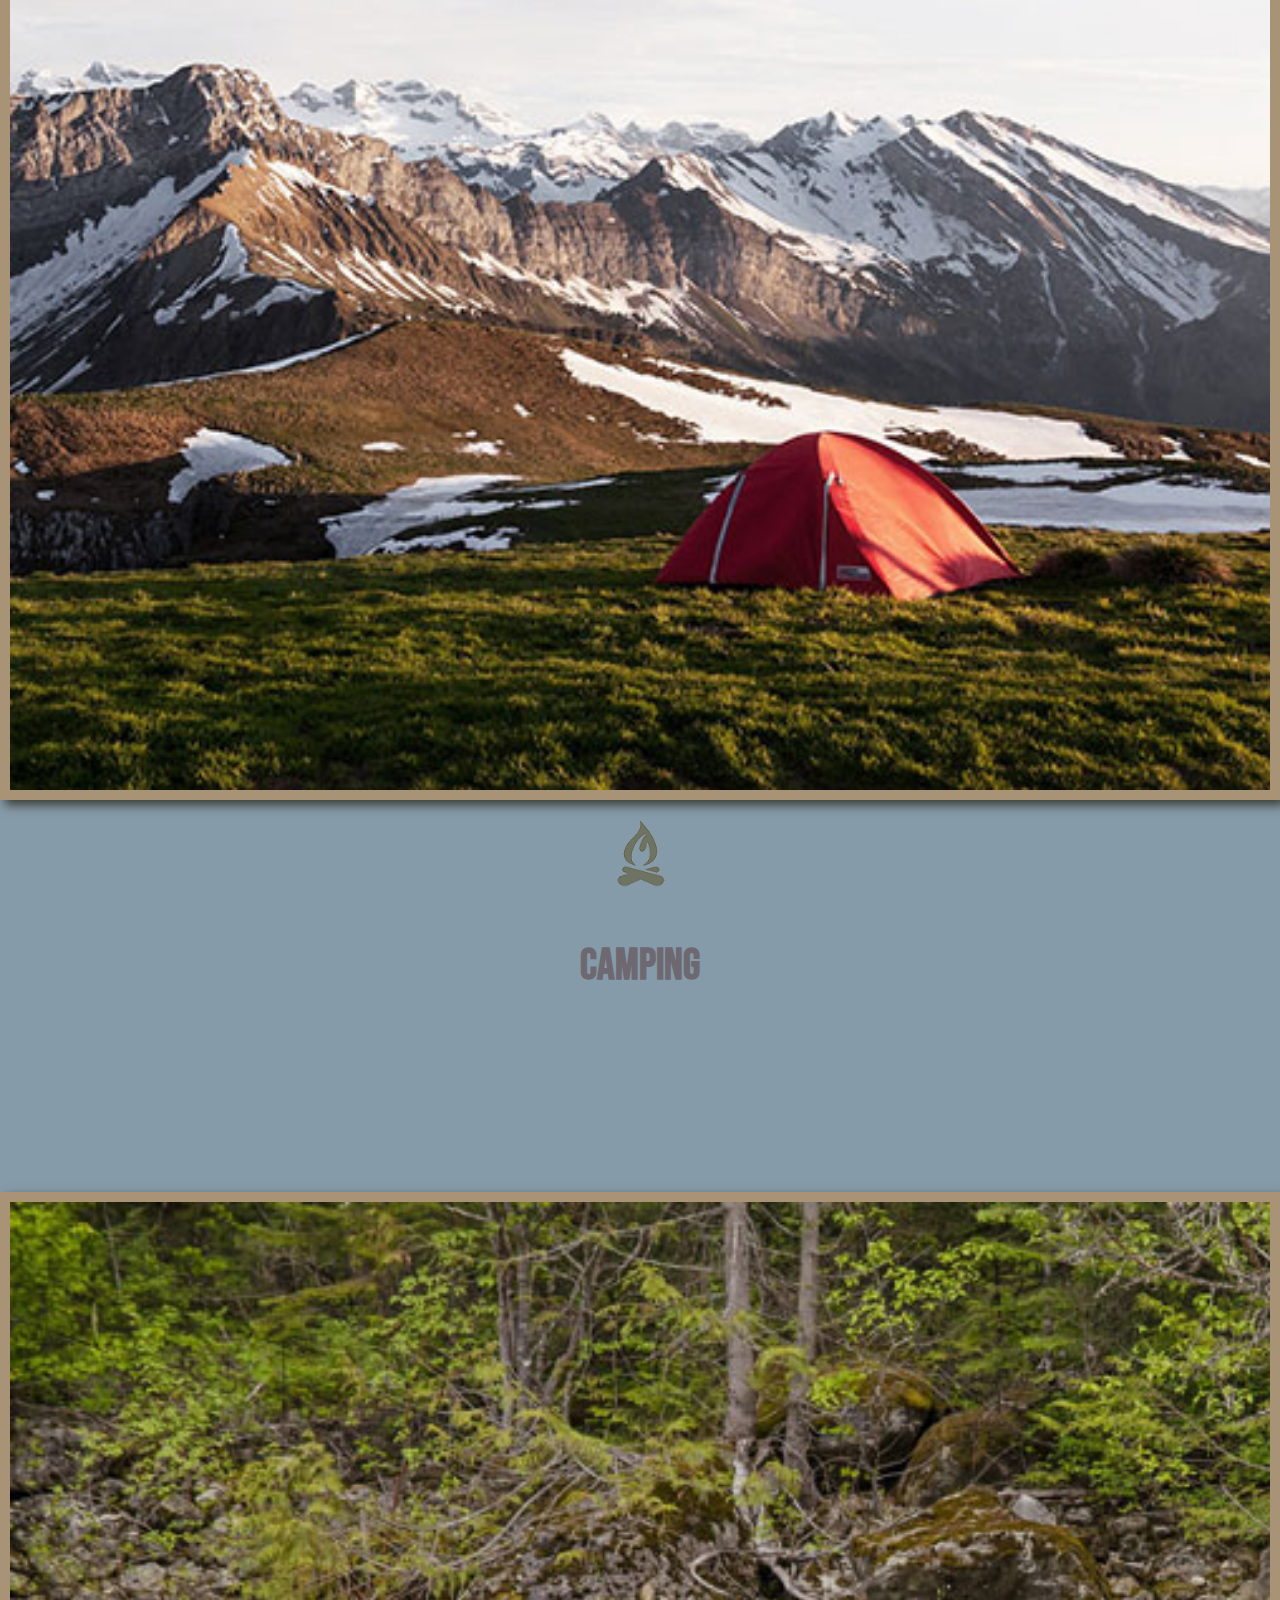
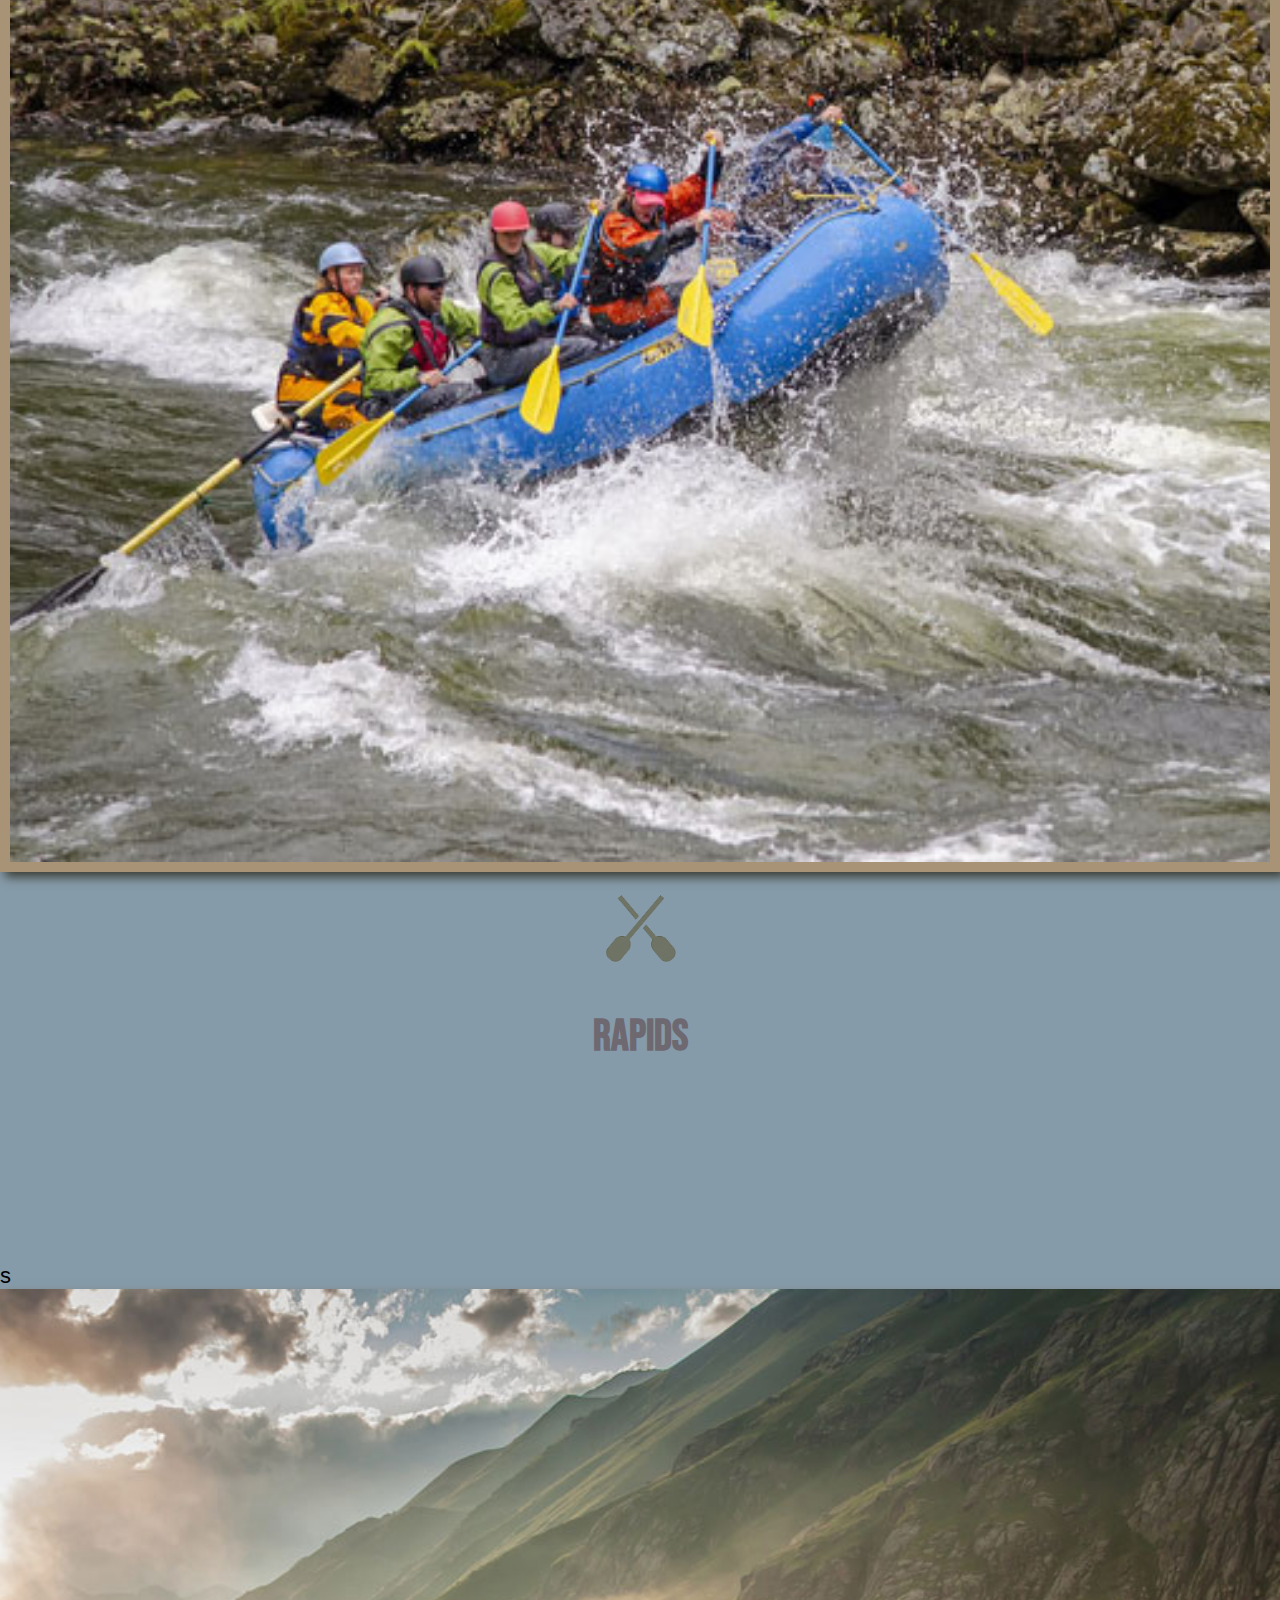
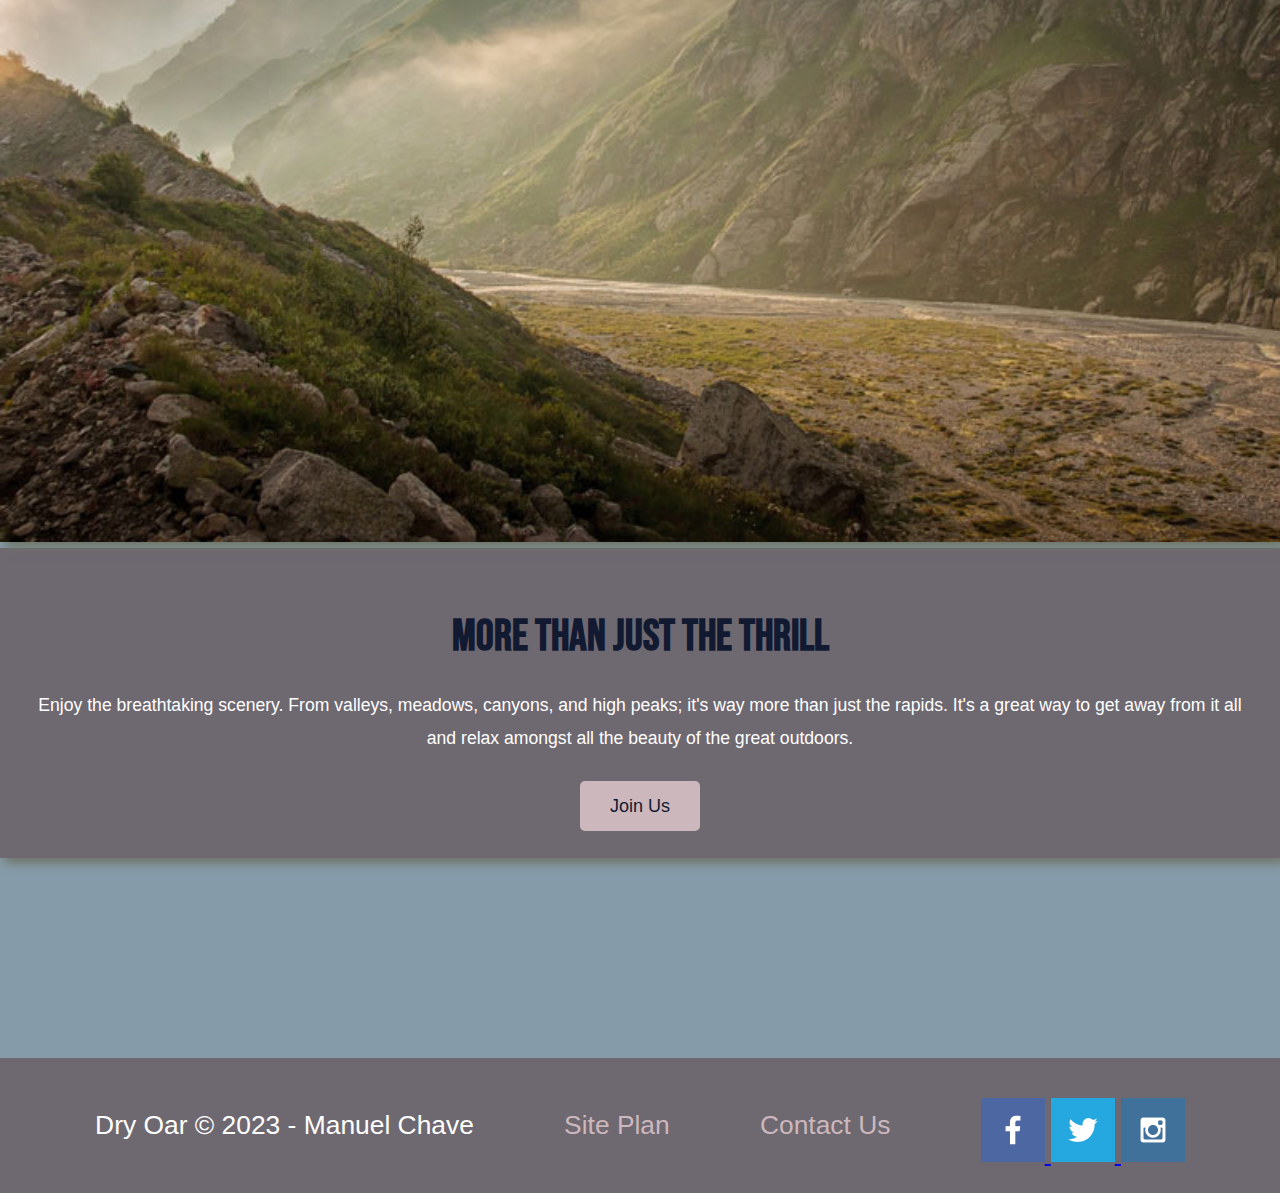
==== commit c7ad8bf3: "added a content for same project" ====
--- a/wwr/index.html
+++ b/wwr/index.html
@@ -62,7 +62,7 @@
         <h2>Rapids</h2>
     </section>
 
-
+s
     <img class="mountains" src="images/mountains.jpg" alt="Misty mountains">
 
     <section class="msg">
--- a/wwr/styles/style.css
+++ b/wwr/styles/style.css
@@ -71,7 +71,7 @@
     margin-top: 100px;
 }
 #hero-msg h4{
-    color: #121a32;
+    color: #fff;
     font-size: .8em;
 }
 #hero-img{
@@ -145,11 +145,7 @@
 main section img {
     box-sizing: border-box;
 }
-#background{
-    height: 725px;
-    background-color: #e25437;
-    margin-bottom: 20px;
-}
+
 
 .mountains {
     width: 100%;
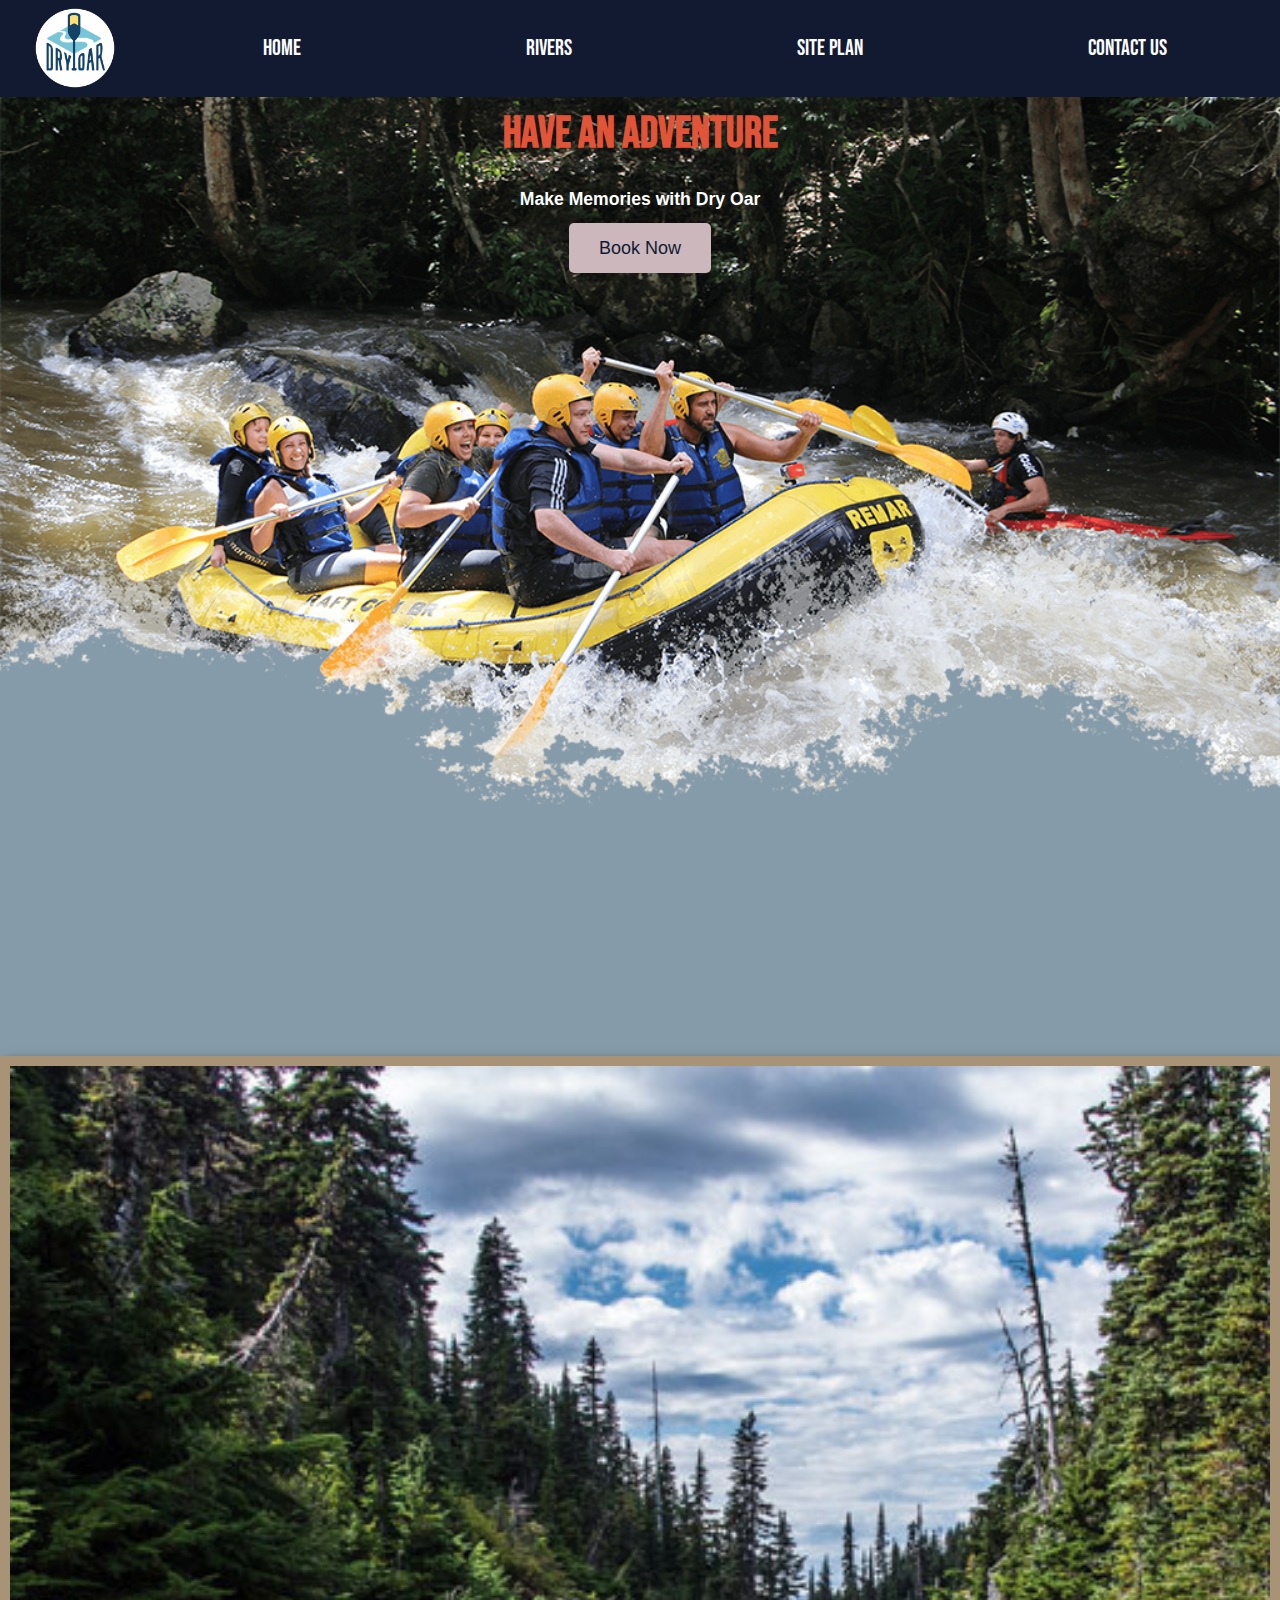
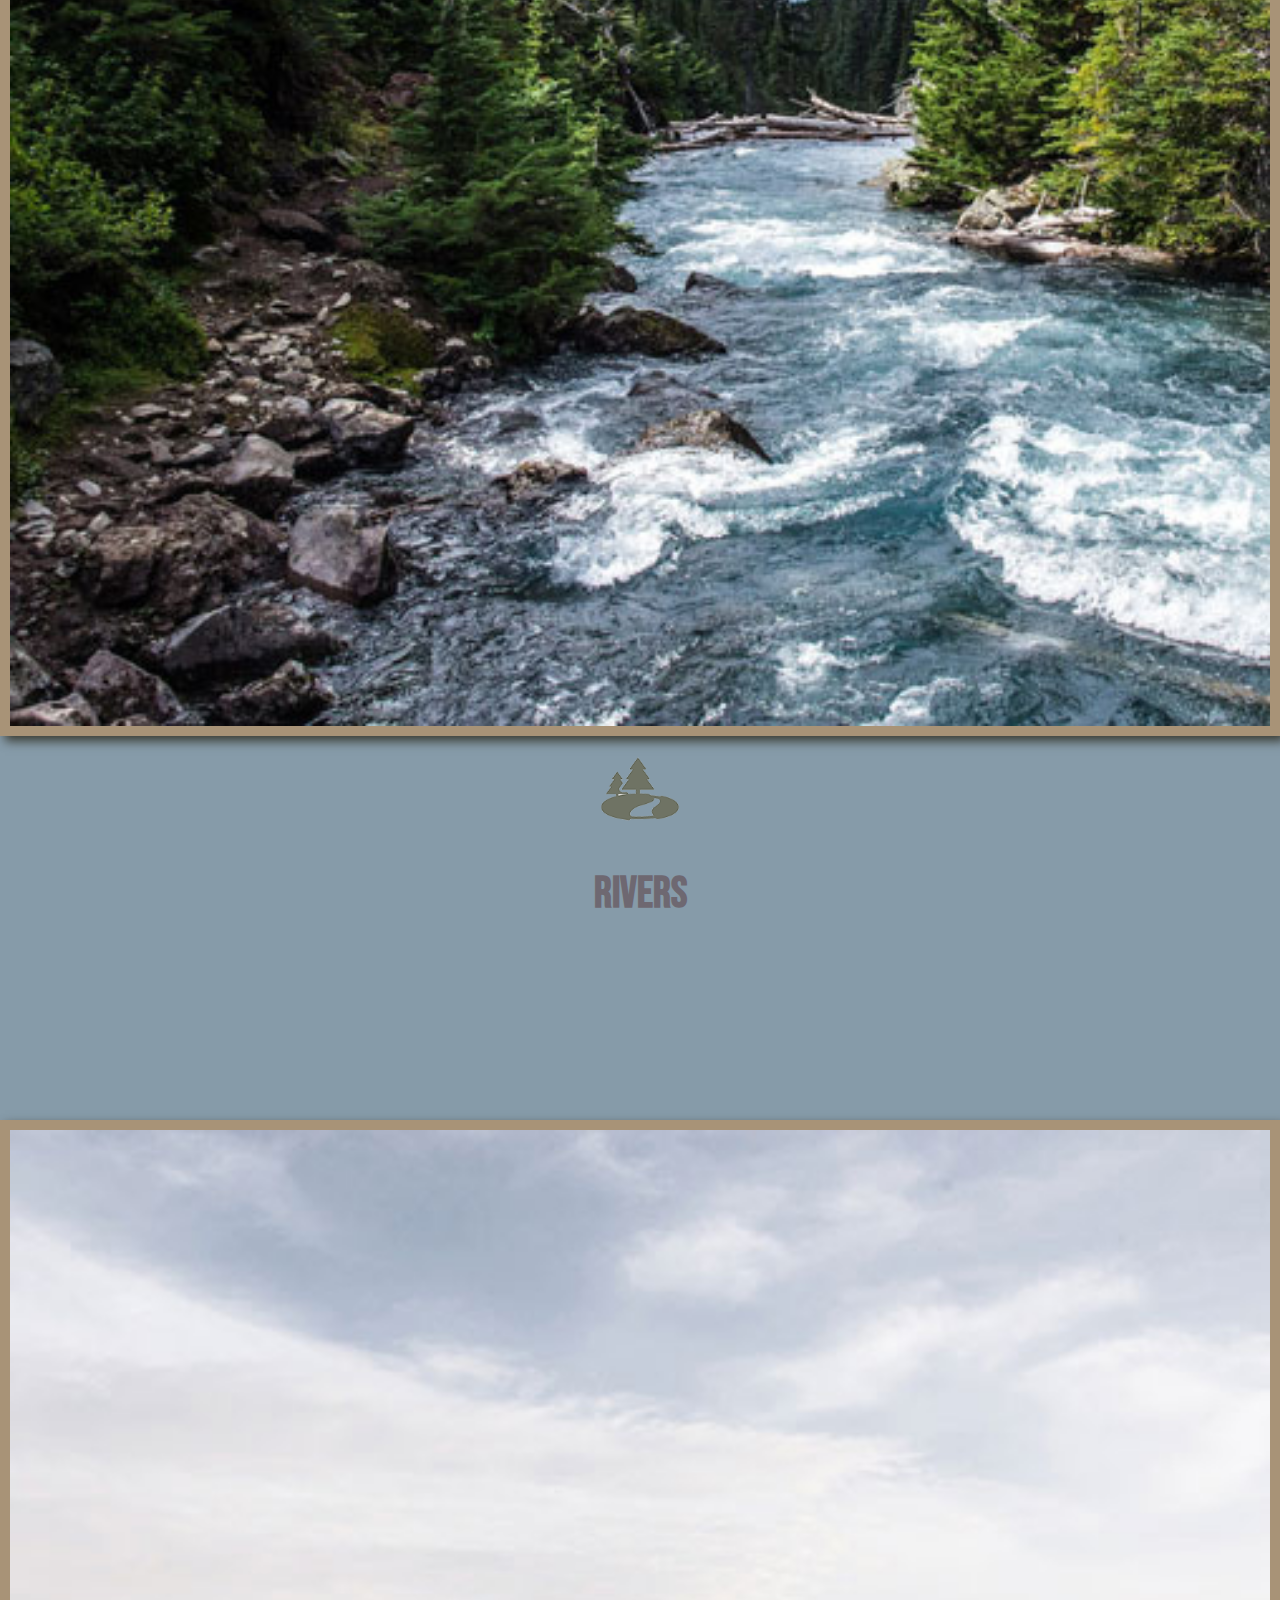
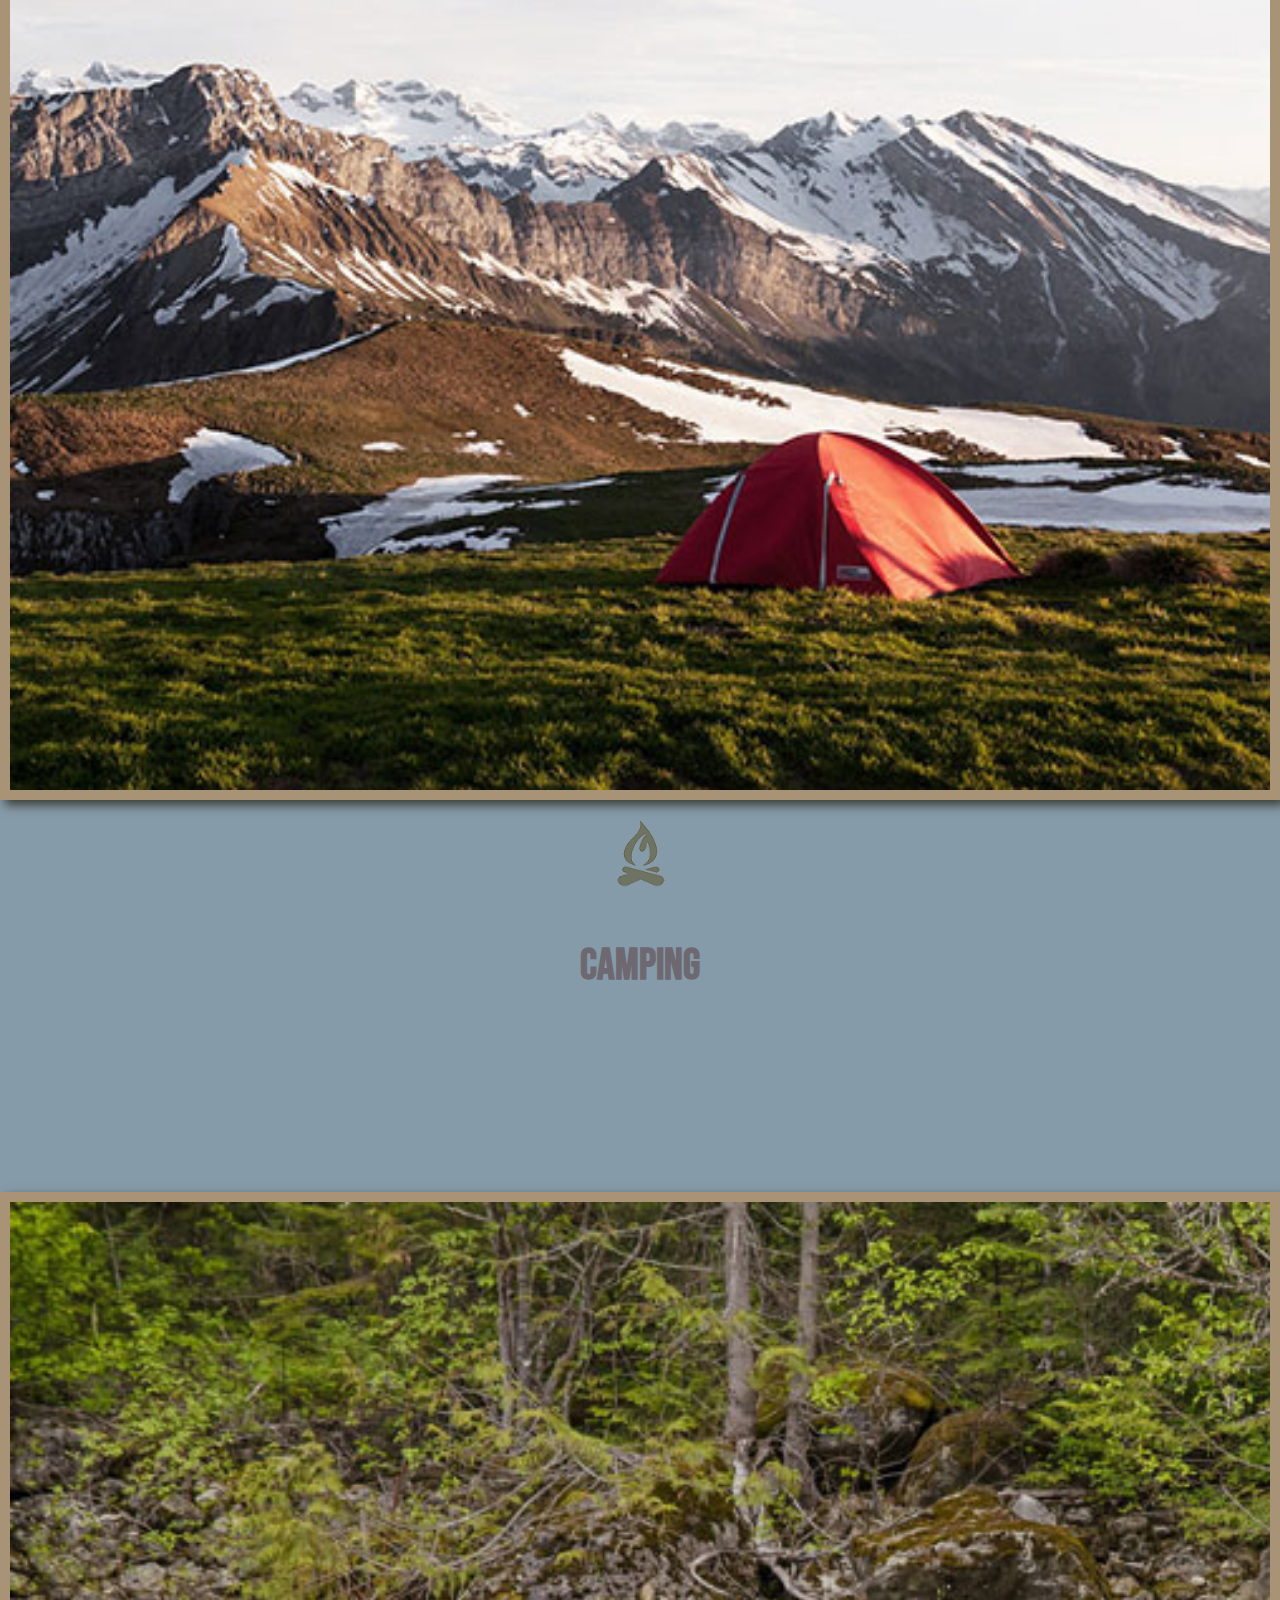
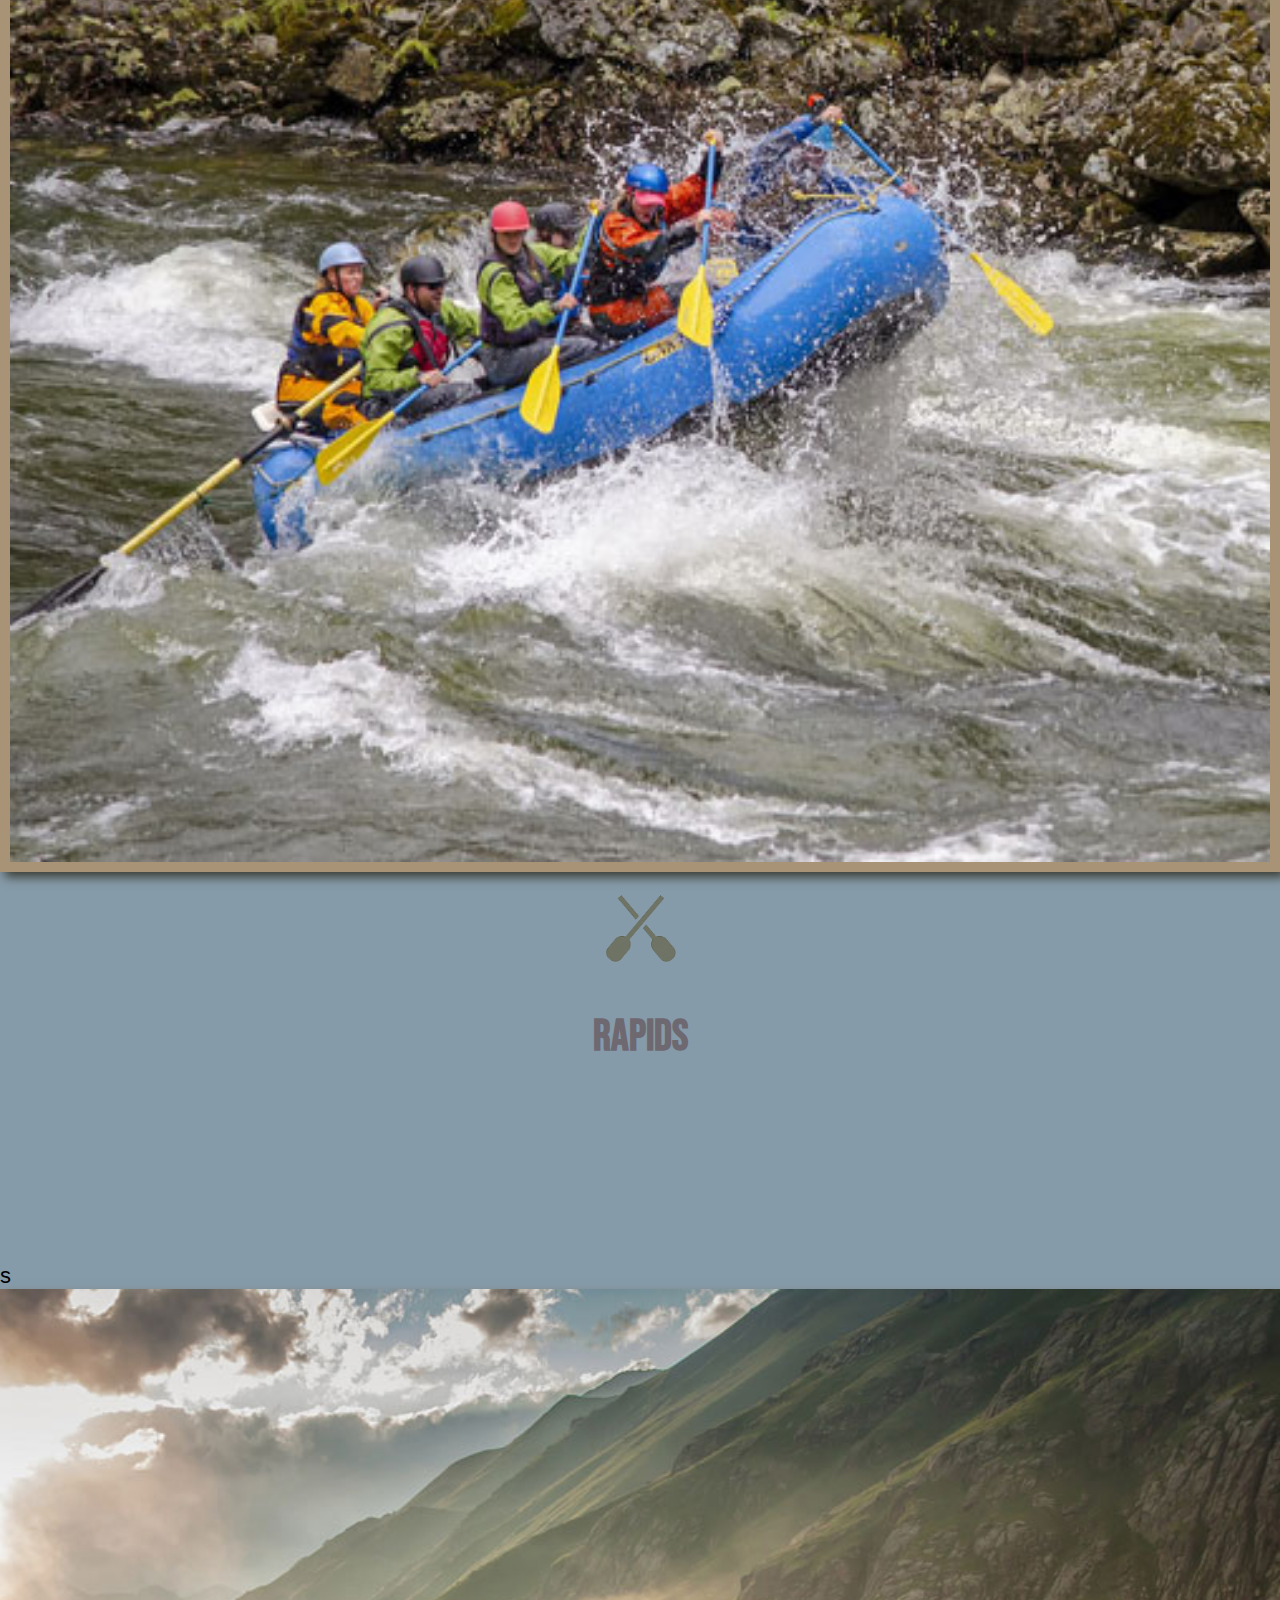
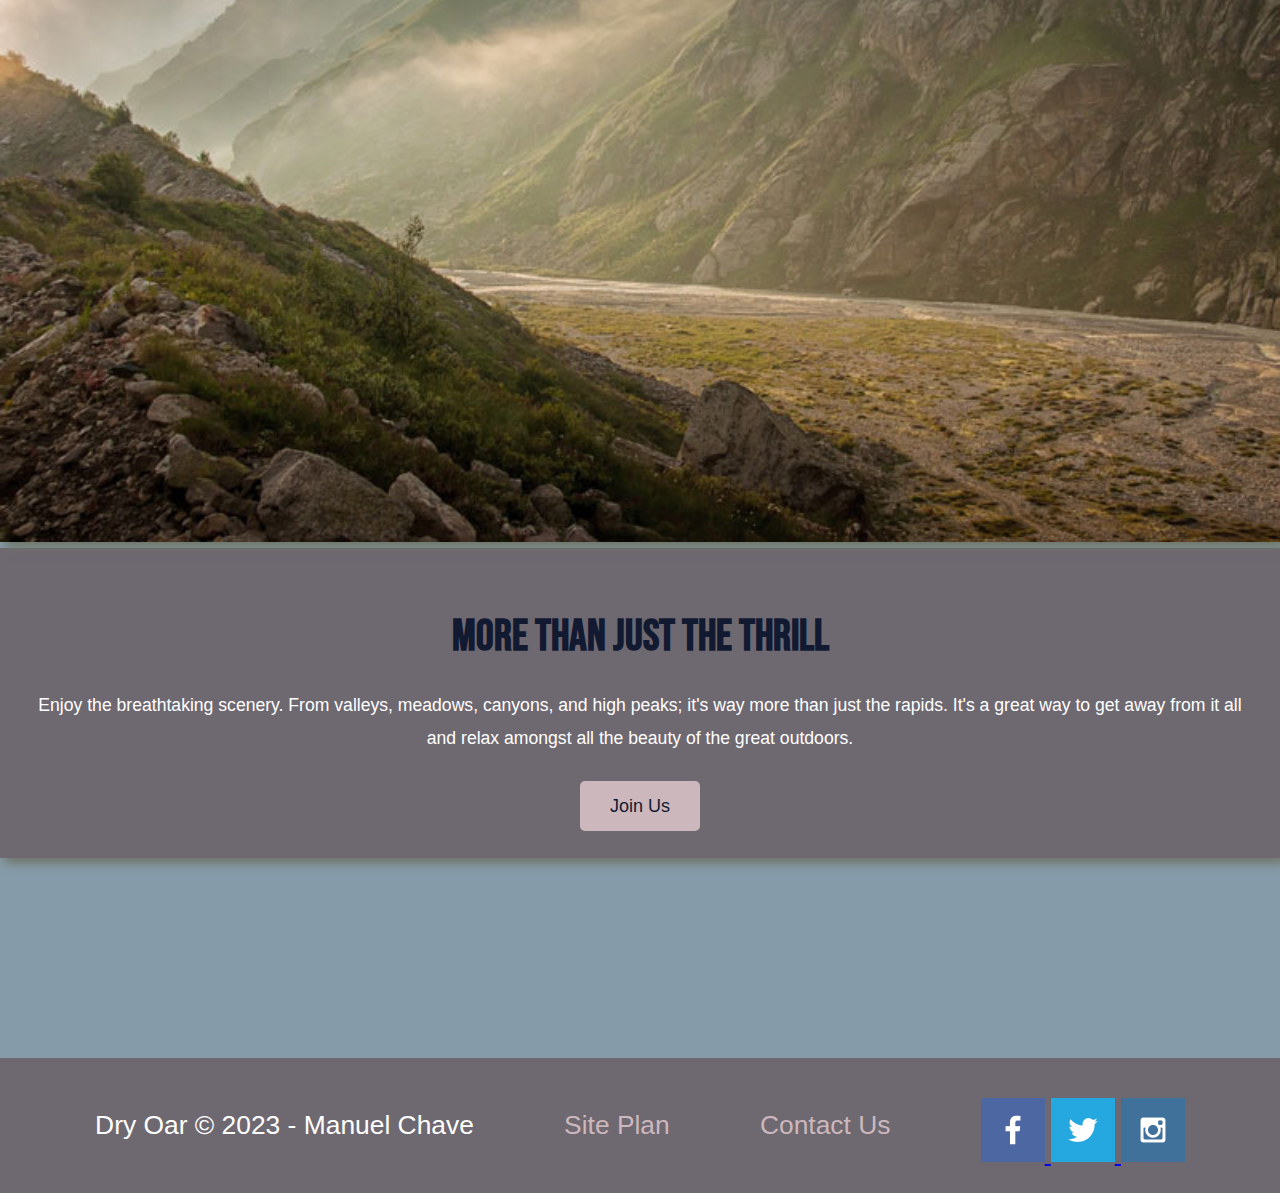
==== commit b17d3c1f: "added a content in rafting second sub page" ====
--- a/wwr/index.html
+++ b/wwr/index.html
@@ -18,9 +18,9 @@
     </a>
     <nav>
         <a href="index.html">Home</a>
-        <a href="#">Page 2</a>
+        <a href="rivers.html" target="_blank">Rivers</a>
         <a href="site-plan-rafting.html" target="_blank">Site Plan</a>
-        <a href="contactus.html">Contact Us</a>
+        <a href="#">Contact Us</a>
     </nav>
 </header>
                         <!-- hero section -->
--- a/wwr/styles/style.css
+++ b/wwr/styles/style.css
@@ -180,6 +180,19 @@
     padding-top: 15px;
 }
 
+
+/* rivers styles */
+
+
+
+
+
+
+
+
+
+
+
      /* Midia queres */
      @media screen and (max-width: 900px) {
         #hero, .home-grid {
